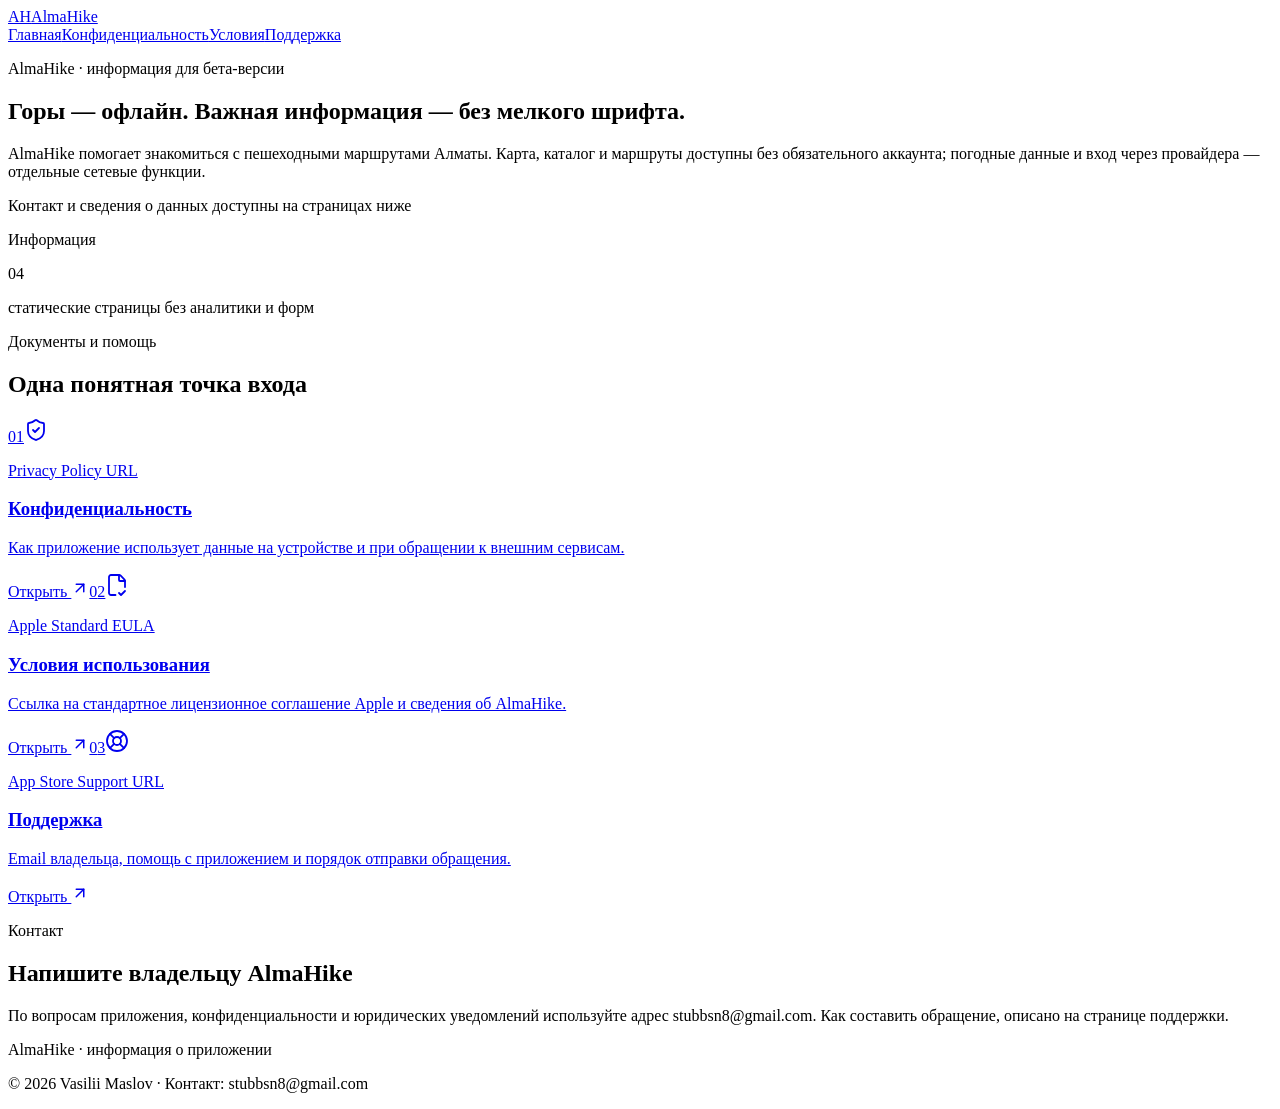
==== index.html @ 6803ffaa "Опубликовать страницы AlmaHike для первой бета-версии" ====
<!DOCTYPE html><html lang="ru"><head><meta charSet="utf-8"/><meta name="viewport" content="width=device-width, initial-scale=1"/><link rel="stylesheet" href="/almahike-legal/_next/static/css/index.Dl2nLgkZ.css" data-rsc-css-href="/almahike-legal/_next/static/css/index.Dl2nLgkZ.css" data-precedence="vite-rsc/importer-resources"/><link rel="modulepreload" fetchPriority="low" href="/almahike-legal/_next/static/chunks/index-C7adptBd.js"/><script src="/almahike-legal/_next/static/chunks/rolldown-runtime-hePW80VL.js" type="module" async=""></script><script src="/almahike-legal/_next/static/chunks/framework-BlZLPK95.js" type="module" async=""></script><script src="/almahike-legal/_next/static/chunks/vinext-Z8D0crjX.js" type="module" async=""></script><link rel="modulepreload" href="/almahike-legal/_next/static/chunks/layout-segment-context-DVMQvINL.js" crossorigin="" fetchPriority="low"/><link rel="modulepreload" href="/almahike-legal/_next/static/chunks/legal-navigation-tool-pUT7H8WJ.js" crossorigin="" fetchPriority="low"/><link rel="modulepreload" href="/almahike-legal/_next/static/chunks/link-y0ysmPRK.js" crossorigin="" fetchPriority="low"/><link rel="modulepreload" href="/almahike-legal/_next/static/chunks/query-DugiHe4Q.js" crossorigin="" fetchPriority="low"/><link rel="modulepreload" href="/almahike-legal/_next/static/chunks/Icon-C77J9Yxf.js" crossorigin="" fetchPriority="low"/><title>AlmaHike — информация о приложении</title><meta name="description" content="Информация о приложении, конфиденциальности и поддержке AlmaHike."/><script>Object.assign(((self[Symbol.for("vinext.navigationRuntime")]??={bootstrap:{routeManifest:null},functions:{}}).bootstrap.rsc??={rsc:[]}),{params:{},nav:{"pathname":"/","searchParams":[]},searchParamsFromBrowser:true})</script><link rel="modulepreload" href="/almahike-legal/_next/static/chunks/index-C7adptBd.js" />
</head><body><header class="site-header"><a href="/almahike-legal/" class="brand" aria-label="AlmaHike — главная"><span class="brand-mark" aria-hidden="true">AH</span><span>AlmaHike</span></a><nav class="site-nav" aria-label="Основная навигация"><a href="/almahike-legal/" aria-current="page">Главная</a><a href="/almahike-legal/privacy/">Конфиденциальность</a><a href="/almahike-legal/terms/">Условия</a><a href="/almahike-legal/support/">Поддержка</a></nav></header><main><section class="hero" aria-labelledby="hero-title"><div class="hero-copy"><p class="eyebrow">AlmaHike · информация для бета-версии</p><h1 id="hero-title">Горы — офлайн. Важная информация — без мелкого шрифта.</h1><p class="hero-lead">AlmaHike помогает знакомиться с пешеходными маршрутами Алматы. Карта, каталог и маршруты доступны без обязательного аккаунта; погодные данные и вход через провайдера — отдельные сетевые функции.</p><div class="status-row"><span class="status-dot" aria-hidden="true"></span><span>Контакт и сведения о данных доступны на страницах ниже</span></div></div><aside class="contour-card" aria-label="Статус подготовки"><div class="contour-lines" aria-hidden="true"></div><p class="eyebrow">Информация</p><p class="contour-number">04</p><p class="contour-label">статические страницы без аналитики и форм</p></aside></section><section class="page-grid" aria-labelledby="documents-title"><div class="section-heading"><p class="eyebrow">Документы и помощь</p><h2 id="documents-title">Одна понятная точка входа</h2></div><div class="card-grid"><a href="/almahike-legal/privacy/" class="page-card"><span class="card-index">0<!-- -->1</span><svg xmlns="http://www.w3.org/2000/svg" width="24" height="24" viewBox="0 0 24 24" fill="none" stroke="currentColor" stroke-width="1.8" stroke-linecap="round" stroke-linejoin="round" class="lucide lucide-shield-check" aria-hidden="true"><path d="M20 13c0 5-3.5 7.5-7.66 8.95a1 1 0 0 1-.67-.01C7.5 20.5 4 18 4 13V6a1 1 0 0 1 1-1c2 0 4.5-1.2 6.24-2.72a1.17 1.17 0 0 1 1.52 0C14.51 3.81 17 5 19 5a1 1 0 0 1 1 1z"></path><path d="m9 12 2 2 4-4"></path></svg><p class="card-eyebrow">Privacy Policy URL</p><h3>Конфиденциальность</h3><p>Как приложение использует данные на устройстве и при обращении к внешним сервисам.</p><span class="card-link">Открыть <svg xmlns="http://www.w3.org/2000/svg" width="18" height="18" viewBox="0 0 24 24" fill="none" stroke="currentColor" stroke-width="2" stroke-linecap="round" stroke-linejoin="round" class="lucide lucide-arrow-up-right" aria-hidden="true"><path d="M7 7h10v10"></path><path d="M7 17 17 7"></path></svg></span></a><a href="/almahike-legal/terms/" class="page-card"><span class="card-index">0<!-- -->2</span><svg xmlns="http://www.w3.org/2000/svg" width="24" height="24" viewBox="0 0 24 24" fill="none" stroke="currentColor" stroke-width="1.8" stroke-linecap="round" stroke-linejoin="round" class="lucide lucide-file-check-corner" aria-hidden="true"><path d="M10.5 22H6a2 2 0 0 1-2-2V4a2 2 0 0 1 2-2h8a2.4 2.4 0 0 1 1.706.706l3.588 3.588A2.4 2.4 0 0 1 20 8v6"></path><path d="M14 2v5a1 1 0 0 0 1 1h5"></path><path d="m14 20 2 2 4-4"></path></svg><p class="card-eyebrow">Apple Standard EULA</p><h3>Условия использования</h3><p>Ссылка на стандартное лицензионное соглашение Apple и сведения об AlmaHike.</p><span class="card-link">Открыть <svg xmlns="http://www.w3.org/2000/svg" width="18" height="18" viewBox="0 0 24 24" fill="none" stroke="currentColor" stroke-width="2" stroke-linecap="round" stroke-linejoin="round" class="lucide lucide-arrow-up-right" aria-hidden="true"><path d="M7 7h10v10"></path><path d="M7 17 17 7"></path></svg></span></a><a href="/almahike-legal/support/" class="page-card"><span class="card-index">0<!-- -->3</span><svg xmlns="http://www.w3.org/2000/svg" width="24" height="24" viewBox="0 0 24 24" fill="none" stroke="currentColor" stroke-width="1.8" stroke-linecap="round" stroke-linejoin="round" class="lucide lucide-life-buoy" aria-hidden="true"><circle cx="12" cy="12" r="10"></circle><path d="m4.93 4.93 4.24 4.24"></path><path d="m14.83 9.17 4.24-4.24"></path><path d="m14.83 14.83 4.24 4.24"></path><path d="m9.17 14.83-4.24 4.24"></path><circle cx="12" cy="12" r="4"></circle></svg><p class="card-eyebrow">App Store Support URL</p><h3>Поддержка</h3><p>Email владельца, помощь с приложением и порядок отправки обращения.</p><span class="card-link">Открыть <svg xmlns="http://www.w3.org/2000/svg" width="18" height="18" viewBox="0 0 24 24" fill="none" stroke="currentColor" stroke-width="2" stroke-linecap="round" stroke-linejoin="round" class="lucide lucide-arrow-up-right" aria-hidden="true"><path d="M7 7h10v10"></path><path d="M7 17 17 7"></path></svg></span></a></div></section><section class="release-note" aria-labelledby="release-note-title"><p class="eyebrow">Контакт</p><h2 id="release-note-title">Напишите владельцу AlmaHike</h2><p>По вопросам приложения, конфиденциальности и юридических уведомлений используйте адрес stubbsn8@gmail.com. Как составить обращение, описано на странице поддержки.</p></section></main><footer class="site-footer"><p>AlmaHike · информация о приложении</p><p>© 2026 Vasilii Maslov · Контакт: stubbsn8@gmail.com</p></footer><script type="module" src="/almahike-legal/_next/static/chunks/index-C7adptBd.js" id="_R_" async=""></script><script>((self[Symbol.for("vinext.navigationRuntime")]??={bootstrap:{routeManifest:null},functions:{}}).bootstrap.rsc??={rsc:[]}).rsc.push("0:{\"page:/\":\"$L1\",\"layout:/\":\"$L2\",\"route:/\":\"$L3\",\"__route\":\"route:/\",\"__interceptionContext\":null,\"__layoutIds\":[\"layout:/\"],\"__rootLayout\":\"/\",\"__bfcacheSegmentIdentities\":{\"layout:/\":\"[\\\"layout\\\",\\\"layout:/\\\",\\\"root-boundary:/\\\",\\\"\\\"]\",\"page:/\":\"[\\\"page\\\",\\\"page:/\\\",\\\"root-boundary:/\\\",\\\"\\\"]\"},\"__srcPage\":[\"page\"],\"__layoutFlags\":{\"layout:/\":\"s\"},\"__artifactCompatibility\":{\"schemaVersion\":1,\"graphVersion\":\"app-route-graph:1177fd80f83fa7b0\",\"deploymentVersion\":\"78215883-c18c-4e51-b2d6-cddeb1a8fc14\",\"appElementsSchemaVersion\":1,\"rscPayloadSchemaVersion\":1,\"rootBoundaryId\":\"/\",\"renderEpoch\":null}}\n")</script><script>((self[Symbol.for("vinext.navigationRuntime")]??={bootstrap:{routeManifest:null},functions:{}}).bootstrap.rsc??={rsc:[]}).rsc.push("4:\"LegalNavigationTool\"\n")</script><script>((self[Symbol.for("vinext.navigationRuntime")]??={bootstrap:{routeManifest:null},functions:{}}).bootstrap.rsc??={rsc:[]}).rsc.push("5:I[\"47c8639bb314\",[],\"$4\",1]\n")</script><script>((self[Symbol.for("vinext.navigationRuntime")]??={bootstrap:{routeManifest:null},functions:{}}).bootstrap.rsc??={rsc:[]}).rsc.push("6:I[\"8c0f216c4604\",[],\"Children\",1]\n")</script><script>((self[Symbol.for("vinext.navigationRuntime")]??={bootstrap:{routeManifest:null},functions:{}}).bootstrap.rsc??={rsc:[]}).rsc.push("7:\"GlobalErrorBoundary\"\n")</script><script>((self[Symbol.for("vinext.navigationRuntime")]??={bootstrap:{routeManifest:null},functions:{}}).bootstrap.rsc??={rsc:[]}).rsc.push("8:I[\"593f344dc510\",[],\"$7\",1]\n")</script><script>((self[Symbol.for("vinext.navigationRuntime")]??={bootstrap:{routeManifest:null},functions:{}}).bootstrap.rsc??={rsc:[]}).rsc.push("9:I[\"0b874ad30386\",[],\"default\",1]\n")</script><script>((self[Symbol.for("vinext.navigationRuntime")]??={bootstrap:{routeManifest:null},functions:{}}).bootstrap.rsc??={rsc:[]}).rsc.push("a:I[\"593f344dc510\",[],\"ErrorBoundary\",1]\n")</script><script>((self[Symbol.for("vinext.navigationRuntime")]??={bootstrap:{routeManifest:null},functions:{}}).bootstrap.rsc??={rsc:[]}).rsc.push("b:\"LayoutSegmentProvider\"\n")</script><script>((self[Symbol.for("vinext.navigationRuntime")]??={bootstrap:{routeManifest:null},functions:{}}).bootstrap.rsc??={rsc:[]}).rsc.push("c:I[\"15c18cfaeeff\",[],\"$b\",1]\n")</script><script>((self[Symbol.for("vinext.navigationRuntime")]??={bootstrap:{routeManifest:null},functions:{}}).bootstrap.rsc??={rsc:[]}).rsc.push("d:I[\"8c0f216c4604\",[],\"Slot\",1]\n")</script><script>((self[Symbol.for("vinext.navigationRuntime")]??={bootstrap:{routeManifest:null},functions:{}}).bootstrap.rsc??={rsc:[]}).rsc.push("e:\"NotFoundBoundary\"\n")</script><script>((self[Symbol.for("vinext.navigationRuntime")]??={bootstrap:{routeManifest:null},functions:{}}).bootstrap.rsc??={rsc:[]}).rsc.push("f:I[\"593f344dc510\",[],\"$e\",1]\n")</script><script>((self[Symbol.for("vinext.navigationRuntime")]??={bootstrap:{routeManifest:null},functions:{}}).bootstrap.rsc??={rsc:[]}).rsc.push("10:\"AppRouterScrollTarget\"\n")</script><script>((self[Symbol.for("vinext.navigationRuntime")]??={bootstrap:{routeManifest:null},functions:{}}).bootstrap.rsc??={rsc:[]}).rsc.push("11:I[\"9276801271d6\",[],\"$10\",1]\n")</script><script>((self[Symbol.for("vinext.navigationRuntime")]??={bootstrap:{routeManifest:null},functions:{}}).bootstrap.rsc??={rsc:[]}).rsc.push("12:\"RedirectBoundary\"\n")</script><script>((self[Symbol.for("vinext.navigationRuntime")]??={bootstrap:{routeManifest:null},functions:{}}).bootstrap.rsc??={rsc:[]}).rsc.push("13:I[\"593f344dc510\",[],\"$12\",1]\n")</script><script>((self[Symbol.for("vinext.navigationRuntime")]??={bootstrap:{routeManifest:null},functions:{}}).bootstrap.rsc??={rsc:[]}).rsc.push(":HL[\"/almahike-legal/_next/static/css/index.Dl2nLgkZ.css\",\"style\"]\n")</script><script>((self[Symbol.for("vinext.navigationRuntime")]??={bootstrap:{routeManifest:null},functions:{}}).bootstrap.rsc??={rsc:[]}).rsc.push("2:[[[\"$\",\"link\",\"css:/almahike-legal/_next/static/css/index.Dl2nLgkZ.css\",{\"rel\":\"stylesheet\",\"precedence\":\"vite-rsc/importer-resources\",\"href\":\"/almahike-legal/_next/static/css/index.Dl2nLgkZ.css\",\"data-rsc-css-href\":\"/almahike-legal/_next/static/css/index.Dl2nLgkZ.css\"}],\"$undefined\"],[\"$\",\"html\",null,{\"lang\":\"ru\",\"children\":[\"$\",\"body\",null,{\"children\":[[\"$\",\"$L5\",null,{}],[\"$\",\"$L6\",null,{}]]}]}]]\n")</script><script>((self[Symbol.for("vinext.navigationRuntime")]??={bootstrap:{routeManifest:null},functions:{}}).bootstrap.rsc??={rsc:[]}).rsc.push("3:[[[\"$\",\"meta\",null,{\"charSet\":\"utf-8\"}],[[\"$\",\"title\",\"0\",{\"children\":\"AlmaHike — информация о приложении\"}],[\"$\",\"meta\",\"1\",{\"name\":\"description\",\"content\":\"Информация о приложении, конфиденциальности и поддержке AlmaHike.\"}]],[[\"$\",\"meta\",\"0\",{\"name\":\"viewport\",\"content\":\"width=device-width, initial-scale=1\"}]]],[\"$\",\"$L8\",null,{\"fallback\":\"$9\",\"children\":[\"$\",\"$La\",null,{\"fallback\":\"$9\",\"children\":[\"$\",\"$Lc\",null,{\"providerId\":\"layout:/\",\"segmentMap\":{\"children\":[]},\"children\":[\"$\",\"$Ld\",null,{\"id\":\"layout:/\",\"parallelSlots\":\"$undefined\",\"children\":[\"$\",\"$Lf\",null,{\"resetKey\":\"\",\"fallback\":[[\"$\",\"title\",null,{\"children\":\"404: This page could not be found.\"}],[\"$\",\"div\",null,{\"style\":{\"fontFamily\":\"system-ui,\\\"Segoe UI\\\",Roboto,Helvetica,Arial,sans-serif,\\\"Apple Color Emoji\\\",\\\"Segoe UI Emoji\\\"\",\"height\":\"100vh\",\"textAlign\":\"center\",\"display\":\"flex\",\"flexDirection\":\"column\",\"alignItems\":\"center\",\"justifyContent\":\"center\"},\"children\":[\"$\",\"div\",null,{\"children\":[[\"$\",\"style\",null,{\"dangerouslySetInnerHTML\":{\"__html\":\"body{color:#000;background:#fff;margin:0}.next-error-h1{border-right:1px solid rgba(0,0,0,.3)}@media (prefers-color-scheme:dark){body{color:#fff;background:#000}.next-error-h1{border-right:1px solid rgba(255,255,255,.3)}}\"}}],[\"$\",\"h1\",null,{\"className\":\"next-error-h1\",\"style\":{\"display\":\"inline-block\",\"margin\":\"0 20px 0 0\",\"padding\":\"0 23px 0 0\",\"fontSize\":24,\"fontWeight\":500,\"verticalAlign\":\"top\",\"lineHeight\":\"49px\"},\"children\":404}],[\"$\",\"div\",null,{\"style\":{\"display\":\"inline-block\"},\"children\":[\"$\",\"h2\",null,{\"style\":{\"fontSize\":14,\"fontWeight\":400,\"lineHeight\":\"49px\",\"margin\":0},\"children\":\"This page could not be found.\"}]}]]}]}]],\"children\":[\"$\",\"$L11\",null,{\"children\":[\"$\",\"$L13\",null,{\"children\":[[\"$\",\"$Lc\",null,{\"providerId\":\"page:/\",\"segmentMap\":{\"children\":[\"__PAGE__\"]},\"children\":[\"$\",\"$Ld\",null,{\"id\":\"page:/\"}]}],null]}]}]}]}]}]}]}],null,null]\n")</script><script>((self[Symbol.for("vinext.navigationRuntime")]??={bootstrap:{routeManifest:null},functions:{}}).bootstrap.rsc??={rsc:[]}).rsc.push("14:I[\"c2747888630f\",[],\"default\",1]\n")</script><script>((self[Symbol.for("vinext.navigationRuntime")]??={bootstrap:{routeManifest:null},functions:{}}).bootstrap.rsc??={rsc:[]}).rsc.push("15:I[\"339f946bc456\",[],\"default\",1]\n")</script><script>((self[Symbol.for("vinext.navigationRuntime")]??={bootstrap:{routeManifest:null},functions:{}}).bootstrap.rsc??={rsc:[]}).rsc.push("1:[[\"$\",\"header\",null,{\"className\":\"site-header\",\"children\":[[\"$\",\"$L14\",null,{\"className\":\"brand\",\"href\":\"/\",\"aria-label\":\"AlmaHike — главная\",\"children\":[[\"$\",\"span\",null,{\"className\":\"brand-mark\",\"aria-hidden\":\"true\",\"children\":\"AH\"}],[\"$\",\"span\",null,{\"children\":\"AlmaHike\"}]]}],[\"$\",\"nav\",null,{\"className\":\"site-nav\",\"aria-label\":\"Основная навигация\",\"children\":[[\"$\",\"$L14\",\"/\",{\"href\":\"/\",\"aria-current\":\"page\",\"children\":\"Главная\"}],[\"$\",\"$L14\",\"/privacy/\",{\"href\":\"/privacy/\",\"aria-current\":\"$undefined\",\"children\":\"Конфиденциальность\"}],[\"$\",\"$L14\",\"/terms/\",{\"href\":\"/terms/\",\"aria-current\":\"$undefined\",\"children\":\"Условия\"}],[\"$\",\"$L14\",\"/support/\",{\"href\":\"/support/\",\"aria-current\":\"$undefined\",\"children\":\"Поддержка\"}]]}]]}],[\"$\",\"main\",null,{\"children\":[[\"$\",\"section\",null,{\"className\":\"hero\",\"aria-labelledby\":\"hero-title\",\"children\":[[\"$\",\"div\",null,{\"className\":\"hero-copy\",\"children\":[[\"$\",\"p\",null,{\"className\":\"eyebrow\",\"children\":\"AlmaHike · информация для бета-версии\"}],[\"$\",\"h1\",null,{\"id\":\"hero-title\",\"children\":\"Горы — офлайн. Важная информация — без мелкого шрифта.\"}],[\"$\",\"p\",null,{\"className\":\"hero-lead\",\"children\":\"AlmaHike помогает знакомиться с пешеходными маршрутами Алматы. Карта, каталог и маршруты доступны без обязательного аккаунта; погодные данные и вход через провайдера — отдельные сетевые функции.\"}],[\"$\",\"div\",null,{\"className\":\"status-row\",\"children\":[[\"$\",\"span\",null,{\"className\":\"status-dot\",\"aria-hidden\":\"true\"}],[\"$\",\"span\",null,{\"children\":\"Контакт и сведения о данных доступны на страницах ниже\"}]]}]]}],[\"$\",\"aside\",null,{\"className\":\"contour-card\",\"aria-label\":\"Статус подготовки\",\"children\":[[\"$\",\"div\",null,{\"className\":\"contour-lines\",\"aria-hidden\":\"true\"}],[\"$\",\"p\",null,{\"className\":\"eyebrow\",\"children\":\"Информация\"}],[\"$\",\"p\",null,{\"className\":\"contour-number\",\"children\":\"04\"}],[\"$\",\"p\",null,{\"className\":\"contour-label\",\"children\":\"статические страницы без аналитики и форм\"}]]}]]}],[\"$\",\"section\",null,{\"className\":\"page-grid\",\"aria-labelledby\":\"documents-title\",\"children\":[[\"$\",\"div\",null,{\"className\":\"section-heading\",\"children\":[[\"$\",\"p\",null,{\"className\":\"eyebrow\",\"children\":\"Документы и помощь\"}],[\"$\",\"h2\",null,{\"id\":\"documents-title\",\"children\":\"Одна понятная точка входа\"}]]}],[\"$\",\"div\",null,{\"className\":\"card-grid\",\"children\":[[\"$\",\"$L14\",\"/privacy/\",{\"className\":\"page-card\",\"href\":\"/privacy/\",\"children\":[[\"$\",\"span\",null,{\"className\":\"card-index\",\"children\":[\"0\",1]}],[\"$\",\"$L15\",null,{\"ref\":\"$undefined\",\"iconNode\":[[\"path\",{\"d\":\"M20 13c0 5-3.5 7.5-7.66 8.95a1 1 0 0 1-.67-.01C7.5 20.5 4 18 4 13V6a1 1 0 0 1 1-1c2 0 4.5-1.2 6.24-2.72a1.17 1.17 0 0 1 1.52 0C14.51 3.81 17 5 19 5a1 1 0 0 1 1 1z\",\"key\":\"oel41y\"}],[\"path\",{\"d\":\"m9 12 2 2 4-4\",\"key\":\"dzmm74\"}]],\"className\":\"lucide-shield-check\",\"aria-hidden\":\"true\",\"size\":24,\"strokeWidth\":1.8}],[\"$\",\"p\",null,{\"className\":\"card-eyebrow\",\"children\":\"Privacy Policy URL\"}],[\"$\",\"h3\",null,{\"children\":\"Конфиденциальность\"}],[\"$\",\"p\",null,{\"children\":\"Как приложение использует данные на устройстве и при обращении к внешним сервисам.\"}],[\"$\",\"span\",null,{\"className\":\"card-link\",\"children\":[\"Открыть \",[\"$\",\"$L15\",null,{\"ref\":\"$undefined\",\"iconNode\":[[\"path\",{\"d\":\"M7 7h10v10\",\"key\":\"1tivn9\"}],[\"path\",{\"d\":\"M7 17 17 7\",\"key\":\"1vkiza\"}]],\"className\":\"lucide-arrow-up-right\",\"aria-hidden\":\"true\",\"size\":18}]]}]]}],[\"$\",\"$L14\",\"/terms/\",{\"className\":\"page-card\",\"href\":\"/terms/\",\"children\":[[\"$\",\"span\",null,{\"className\":\"card-index\",\"children\":[\"0\",2]}],[\"$\",\"$L15\",null,{\"ref\":\"$undefined\",\"iconNode\":[[\"path\",{\"d\":\"M10.5 22H6a2 2 0 0 1-2-2V4a2 2 0 0 1 2-2h8a2.4 2.4 0 0 1 1.706.706l3.588 3.588A2.4 2.4 0 0 1 20 8v6\",\"key\":\"g5mvt7\"}],[\"path\",{\"d\":\"M14 2v5a1 1 0 0 0 1 1h5\",\"key\":\"wfsgrz\"}],[\"path\",{\"d\":\"m14 20 2 2 4-4\",\"key\":\"15kota\"}]],\"className\":\"lucide-file-check-corner\",\"aria-hidden\":\"true\",\"size\":24,\"strokeWidth\":1.8}],[\"$\",\"p\",null,{\"className\":\"card-eyebrow\",\"children\":\"Apple Standard EULA\"}],[\"$\",\"h3\",null,{\"children\":\"Условия использования\"}],[\"$\",\"p\",null,{\"children\":\"Ссылка на стандартное лицензионное соглашение Apple и сведения об AlmaHike.\"}],[\"$\",\"span\",null,{\"className\":\"card-link\",\"children\":[\"Открыть \",[\"$\",\"$L15\",null,{\"ref\":\"$undefined\",\"iconNode\":\"$1:1:props:children:1:props:children:1:props:children:0:props:children:5:props:children:1:props:iconNode\",\"className\":\"lucide-arrow-up-right\",\"aria-hidden\":\"true\",\"size\":18}]]}]]}],[\"$\",\"$L14\",\"/support/\",{\"className\":\"page-card\",\"href\":\"/support/\",\"children\":[[\"$\",\"span\",null,{\"className\":\"card-index\",\"children\":[\"0\",3]}],[\"$\",\"$L15\",null,{\"ref\":\"$undefined\",\"iconNode\":[[\"circle\",{\"cx\":\"12\",\"cy\":\"12\",\"r\":\"10\",\"key\":\"1mglay\"}],[\"path\",{\"d\":\"m4.93 4.93 4.24 4.24\",\"key\":\"1ymg45\"}],[\"path\",{\"d\":\"m14.83 9.17 4.24-4.24\",\"key\":\"1cb5xl\"}],[\"path\",{\"d\":\"m14.83 14.83 4.24 4.24\",\"key\":\"q42g0n\"}],[\"path\",{\"d\":\"m9.17 14.83-4.24 4.24\",\"key\":\"bqpfvv\"}],[\"circle\",{\"cx\":\"12\",\"cy\":\"12\",\"r\":\"4\",\"key\":\"4exip2\"}]],\"className\":\"lucide-life-buoy\",\"aria-hidden\":\"true\",\"size\":24,\"strokeWidth\":1.8}],\"$L16\",\"$L17\",\"$L18\",\"$L19\"]}]]}]]}],\"$L1a\"]}],\"$L1b\"]\n")</script><script>((self[Symbol.for("vinext.navigationRuntime")]??={bootstrap:{routeManifest:null},functions:{}}).bootstrap.rsc??={rsc:[]}).rsc.push("16:[\"$\",\"p\",null,{\"className\":\"card-eyebrow\",\"children\":\"App Store Support URL\"}]\n")</script><script>((self[Symbol.for("vinext.navigationRuntime")]??={bootstrap:{routeManifest:null},functions:{}}).bootstrap.rsc??={rsc:[]}).rsc.push("17:[\"$\",\"h3\",null,{\"children\":\"Поддержка\"}]\n")</script><script>((self[Symbol.for("vinext.navigationRuntime")]??={bootstrap:{routeManifest:null},functions:{}}).bootstrap.rsc??={rsc:[]}).rsc.push("18:[\"$\",\"p\",null,{\"children\":\"Email владельца, помощь с приложением и порядок отправки обращения.\"}]\n")</script><script>((self[Symbol.for("vinext.navigationRuntime")]??={bootstrap:{routeManifest:null},functions:{}}).bootstrap.rsc??={rsc:[]}).rsc.push("19:[\"$\",\"span\",null,{\"className\":\"card-link\",\"children\":[\"Открыть \",[\"$\",\"$L15\",null,{\"ref\":\"$undefined\",\"iconNode\":\"$1:1:props:children:1:props:children:1:props:children:0:props:children:5:props:children:1:props:iconNode\",\"className\":\"lucide-arrow-up-right\",\"aria-hidden\":\"true\",\"size\":18}]]}]\n")</script><script>((self[Symbol.for("vinext.navigationRuntime")]??={bootstrap:{routeManifest:null},functions:{}}).bootstrap.rsc??={rsc:[]}).rsc.push("1a:[\"$\",\"section\",null,{\"className\":\"release-note\",\"aria-labelledby\":\"release-note-title\",\"children\":[[\"$\",\"p\",null,{\"className\":\"eyebrow\",\"children\":\"Контакт\"}],[\"$\",\"h2\",null,{\"id\":\"release-note-title\",\"children\":\"Напишите владельцу AlmaHike\"}],[\"$\",\"p\",null,{\"children\":\"По вопросам приложения, конфиденциальности и юридических уведомлений используйте адрес stubbsn8@gmail.com. Как составить обращение, описано на странице поддержки.\"}]]}]\n")</script><script>((self[Symbol.for("vinext.navigationRuntime")]??={bootstrap:{routeManifest:null},functions:{}}).bootstrap.rsc??={rsc:[]}).rsc.push("1b:[\"$\",\"footer\",null,{\"className\":\"site-footer\",\"children\":[[\"$\",\"p\",null,{\"children\":\"AlmaHike · информация о приложении\"}],[\"$\",\"p\",null,{\"children\":\"© 2026 Vasilii Maslov · Контакт: stubbsn8@gmail.com\"}]]}]\n")</script><script>Object.assign(((self[Symbol.for("vinext.navigationRuntime")]??={bootstrap:{routeManifest:null},functions:{}}).bootstrap.rsc??={rsc:[]}),{"initialCacheKind":"static"});((self[Symbol.for("vinext.navigationRuntime")]??={bootstrap:{routeManifest:null},functions:{}}).bootstrap.rsc??={rsc:[]}).done=true</script></body></html>
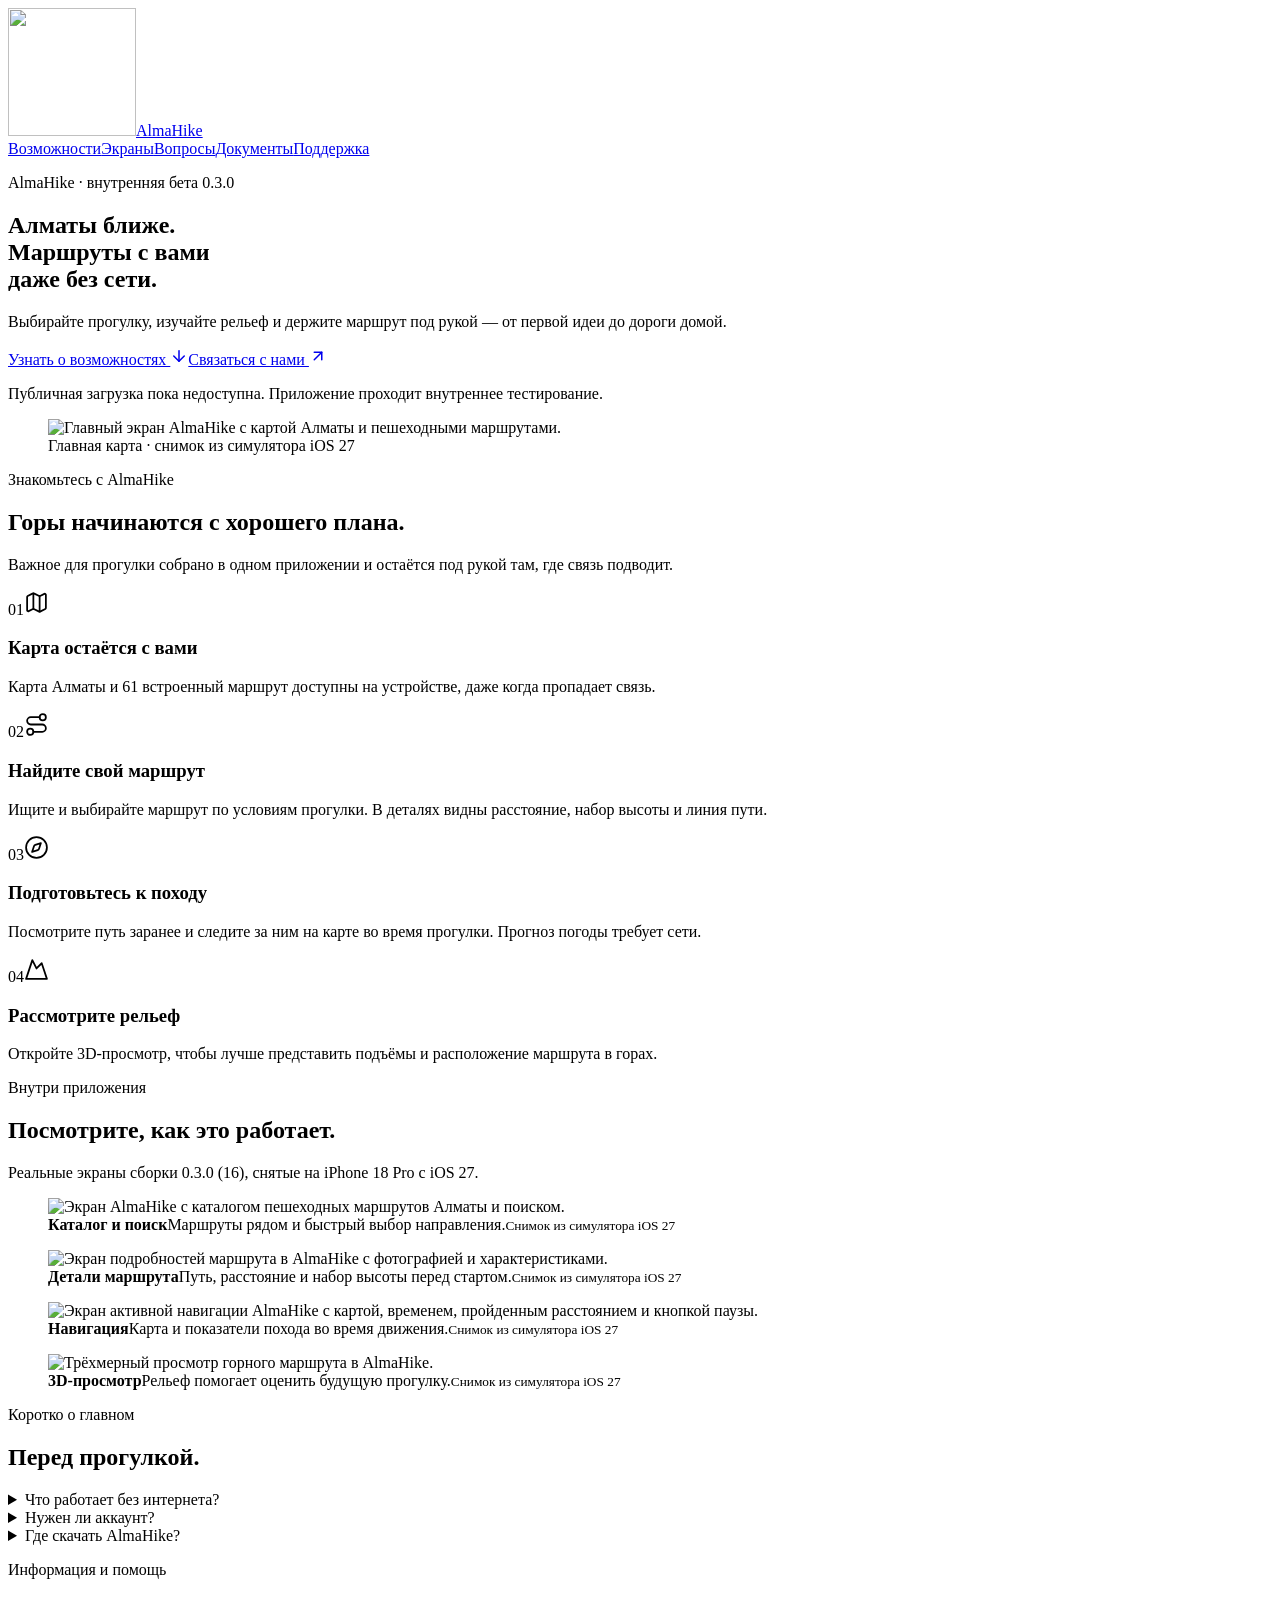
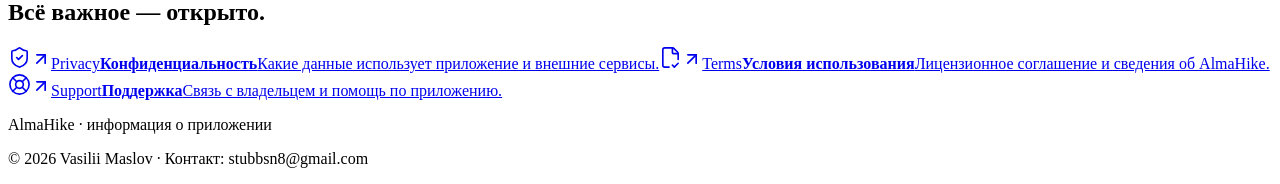
==== commit 031273a2: "Обновить витрину AlmaHike и снимки iOS 27" ====
--- a/index.html
+++ b/index.html
@@ -1,2 +1,2 @@
-<!DOCTYPE html><html lang="ru"><head><meta charSet="utf-8"/><meta name="viewport" content="width=device-width, initial-scale=1"/><link rel="stylesheet" href="/almahike-legal/_next/static/css/index.Dl2nLgkZ.css" data-rsc-css-href="/almahike-legal/_next/static/css/index.Dl2nLgkZ.css" data-precedence="vite-rsc/importer-resources"/><link rel="modulepreload" fetchPriority="low" href="/almahike-legal/_next/static/chunks/index-C7adptBd.js"/><script src="/almahike-legal/_next/static/chunks/rolldown-runtime-hePW80VL.js" type="module" async=""></script><script src="/almahike-legal/_next/static/chunks/framework-BlZLPK95.js" type="module" async=""></script><script src="/almahike-legal/_next/static/chunks/vinext-Z8D0crjX.js" type="module" async=""></script><link rel="modulepreload" href="/almahike-legal/_next/static/chunks/layout-segment-context-DVMQvINL.js" crossorigin="" fetchPriority="low"/><link rel="modulepreload" href="/almahike-legal/_next/static/chunks/legal-navigation-tool-pUT7H8WJ.js" crossorigin="" fetchPriority="low"/><link rel="modulepreload" href="/almahike-legal/_next/static/chunks/link-y0ysmPRK.js" crossorigin="" fetchPriority="low"/><link rel="modulepreload" href="/almahike-legal/_next/static/chunks/query-DugiHe4Q.js" crossorigin="" fetchPriority="low"/><link rel="modulepreload" href="/almahike-legal/_next/static/chunks/Icon-C77J9Yxf.js" crossorigin="" fetchPriority="low"/><title>AlmaHike — информация о приложении</title><meta name="description" content="Информация о приложении, конфиденциальности и поддержке AlmaHike."/><script>Object.assign(((self[Symbol.for("vinext.navigationRuntime")]??={bootstrap:{routeManifest:null},functions:{}}).bootstrap.rsc??={rsc:[]}),{params:{},nav:{"pathname":"/","searchParams":[]},searchParamsFromBrowser:true})</script><link rel="modulepreload" href="/almahike-legal/_next/static/chunks/index-C7adptBd.js" />
-</head><body><header class="site-header"><a href="/almahike-legal/" class="brand" aria-label="AlmaHike — главная"><span class="brand-mark" aria-hidden="true">AH</span><span>AlmaHike</span></a><nav class="site-nav" aria-label="Основная навигация"><a href="/almahike-legal/" aria-current="page">Главная</a><a href="/almahike-legal/privacy/">Конфиденциальность</a><a href="/almahike-legal/terms/">Условия</a><a href="/almahike-legal/support/">Поддержка</a></nav></header><main><section class="hero" aria-labelledby="hero-title"><div class="hero-copy"><p class="eyebrow">AlmaHike · информация для бета-версии</p><h1 id="hero-title">Горы — офлайн. Важная информация — без мелкого шрифта.</h1><p class="hero-lead">AlmaHike помогает знакомиться с пешеходными маршрутами Алматы. Карта, каталог и маршруты доступны без обязательного аккаунта; погодные данные и вход через провайдера — отдельные сетевые функции.</p><div class="status-row"><span class="status-dot" aria-hidden="true"></span><span>Контакт и сведения о данных доступны на страницах ниже</span></div></div><aside class="contour-card" aria-label="Статус подготовки"><div class="contour-lines" aria-hidden="true"></div><p class="eyebrow">Информация</p><p class="contour-number">04</p><p class="contour-label">статические страницы без аналитики и форм</p></aside></section><section class="page-grid" aria-labelledby="documents-title"><div class="section-heading"><p class="eyebrow">Документы и помощь</p><h2 id="documents-title">Одна понятная точка входа</h2></div><div class="card-grid"><a href="/almahike-legal/privacy/" class="page-card"><span class="card-index">0<!-- -->1</span><svg xmlns="http://www.w3.org/2000/svg" width="24" height="24" viewBox="0 0 24 24" fill="none" stroke="currentColor" stroke-width="1.8" stroke-linecap="round" stroke-linejoin="round" class="lucide lucide-shield-check" aria-hidden="true"><path d="M20 13c0 5-3.5 7.5-7.66 8.95a1 1 0 0 1-.67-.01C7.5 20.5 4 18 4 13V6a1 1 0 0 1 1-1c2 0 4.5-1.2 6.24-2.72a1.17 1.17 0 0 1 1.52 0C14.51 3.81 17 5 19 5a1 1 0 0 1 1 1z"></path><path d="m9 12 2 2 4-4"></path></svg><p class="card-eyebrow">Privacy Policy URL</p><h3>Конфиденциальность</h3><p>Как приложение использует данные на устройстве и при обращении к внешним сервисам.</p><span class="card-link">Открыть <svg xmlns="http://www.w3.org/2000/svg" width="18" height="18" viewBox="0 0 24 24" fill="none" stroke="currentColor" stroke-width="2" stroke-linecap="round" stroke-linejoin="round" class="lucide lucide-arrow-up-right" aria-hidden="true"><path d="M7 7h10v10"></path><path d="M7 17 17 7"></path></svg></span></a><a href="/almahike-legal/terms/" class="page-card"><span class="card-index">0<!-- -->2</span><svg xmlns="http://www.w3.org/2000/svg" width="24" height="24" viewBox="0 0 24 24" fill="none" stroke="currentColor" stroke-width="1.8" stroke-linecap="round" stroke-linejoin="round" class="lucide lucide-file-check-corner" aria-hidden="true"><path d="M10.5 22H6a2 2 0 0 1-2-2V4a2 2 0 0 1 2-2h8a2.4 2.4 0 0 1 1.706.706l3.588 3.588A2.4 2.4 0 0 1 20 8v6"></path><path d="M14 2v5a1 1 0 0 0 1 1h5"></path><path d="m14 20 2 2 4-4"></path></svg><p class="card-eyebrow">Apple Standard EULA</p><h3>Условия использования</h3><p>Ссылка на стандартное лицензионное соглашение Apple и сведения об AlmaHike.</p><span class="card-link">Открыть <svg xmlns="http://www.w3.org/2000/svg" width="18" height="18" viewBox="0 0 24 24" fill="none" stroke="currentColor" stroke-width="2" stroke-linecap="round" stroke-linejoin="round" class="lucide lucide-arrow-up-right" aria-hidden="true"><path d="M7 7h10v10"></path><path d="M7 17 17 7"></path></svg></span></a><a href="/almahike-legal/support/" class="page-card"><span class="card-index">0<!-- -->3</span><svg xmlns="http://www.w3.org/2000/svg" width="24" height="24" viewBox="0 0 24 24" fill="none" stroke="currentColor" stroke-width="1.8" stroke-linecap="round" stroke-linejoin="round" class="lucide lucide-life-buoy" aria-hidden="true"><circle cx="12" cy="12" r="10"></circle><path d="m4.93 4.93 4.24 4.24"></path><path d="m14.83 9.17 4.24-4.24"></path><path d="m14.83 14.83 4.24 4.24"></path><path d="m9.17 14.83-4.24 4.24"></path><circle cx="12" cy="12" r="4"></circle></svg><p class="card-eyebrow">App Store Support URL</p><h3>Поддержка</h3><p>Email владельца, помощь с приложением и порядок отправки обращения.</p><span class="card-link">Открыть <svg xmlns="http://www.w3.org/2000/svg" width="18" height="18" viewBox="0 0 24 24" fill="none" stroke="currentColor" stroke-width="2" stroke-linecap="round" stroke-linejoin="round" class="lucide lucide-arrow-up-right" aria-hidden="true"><path d="M7 7h10v10"></path><path d="M7 17 17 7"></path></svg></span></a></div></section><section class="release-note" aria-labelledby="release-note-title"><p class="eyebrow">Контакт</p><h2 id="release-note-title">Напишите владельцу AlmaHike</h2><p>По вопросам приложения, конфиденциальности и юридических уведомлений используйте адрес stubbsn8@gmail.com. Как составить обращение, описано на странице поддержки.</p></section></main><footer class="site-footer"><p>AlmaHike · информация о приложении</p><p>© 2026 Vasilii Maslov · Контакт: stubbsn8@gmail.com</p></footer><script type="module" src="/almahike-legal/_next/static/chunks/index-C7adptBd.js" id="_R_" async=""></script><script>((self[Symbol.for("vinext.navigationRuntime")]??={bootstrap:{routeManifest:null},functions:{}}).bootstrap.rsc??={rsc:[]}).rsc.push("0:{\"page:/\":\"$L1\",\"layout:/\":\"$L2\",\"route:/\":\"$L3\",\"__route\":\"route:/\",\"__interceptionContext\":null,\"__layoutIds\":[\"layout:/\"],\"__rootLayout\":\"/\",\"__bfcacheSegmentIdentities\":{\"layout:/\":\"[\\\"layout\\\",\\\"layout:/\\\",\\\"root-boundary:/\\\",\\\"\\\"]\",\"page:/\":\"[\\\"page\\\",\\\"page:/\\\",\\\"root-boundary:/\\\",\\\"\\\"]\"},\"__srcPage\":[\"page\"],\"__layoutFlags\":{\"layout:/\":\"s\"},\"__artifactCompatibility\":{\"schemaVersion\":1,\"graphVersion\":\"app-route-graph:1177fd80f83fa7b0\",\"deploymentVersion\":\"78215883-c18c-4e51-b2d6-cddeb1a8fc14\",\"appElementsSchemaVersion\":1,\"rscPayloadSchemaVersion\":1,\"rootBoundaryId\":\"/\",\"renderEpoch\":null}}\n")</script><script>((self[Symbol.for("vinext.navigationRuntime")]??={bootstrap:{routeManifest:null},functions:{}}).bootstrap.rsc??={rsc:[]}).rsc.push("4:\"LegalNavigationTool\"\n")</script><script>((self[Symbol.for("vinext.navigationRuntime")]??={bootstrap:{routeManifest:null},functions:{}}).bootstrap.rsc??={rsc:[]}).rsc.push("5:I[\"47c8639bb314\",[],\"$4\",1]\n")</script><script>((self[Symbol.for("vinext.navigationRuntime")]??={bootstrap:{routeManifest:null},functions:{}}).bootstrap.rsc??={rsc:[]}).rsc.push("6:I[\"8c0f216c4604\",[],\"Children\",1]\n")</script><script>((self[Symbol.for("vinext.navigationRuntime")]??={bootstrap:{routeManifest:null},functions:{}}).bootstrap.rsc??={rsc:[]}).rsc.push("7:\"GlobalErrorBoundary\"\n")</script><script>((self[Symbol.for("vinext.navigationRuntime")]??={bootstrap:{routeManifest:null},functions:{}}).bootstrap.rsc??={rsc:[]}).rsc.push("8:I[\"593f344dc510\",[],\"$7\",1]\n")</script><script>((self[Symbol.for("vinext.navigationRuntime")]??={bootstrap:{routeManifest:null},functions:{}}).bootstrap.rsc??={rsc:[]}).rsc.push("9:I[\"0b874ad30386\",[],\"default\",1]\n")</script><script>((self[Symbol.for("vinext.navigationRuntime")]??={bootstrap:{routeManifest:null},functions:{}}).bootstrap.rsc??={rsc:[]}).rsc.push("a:I[\"593f344dc510\",[],\"ErrorBoundary\",1]\n")</script><script>((self[Symbol.for("vinext.navigationRuntime")]??={bootstrap:{routeManifest:null},functions:{}}).bootstrap.rsc??={rsc:[]}).rsc.push("b:\"LayoutSegmentProvider\"\n")</script><script>((self[Symbol.for("vinext.navigationRuntime")]??={bootstrap:{routeManifest:null},functions:{}}).bootstrap.rsc??={rsc:[]}).rsc.push("c:I[\"15c18cfaeeff\",[],\"$b\",1]\n")</script><script>((self[Symbol.for("vinext.navigationRuntime")]??={bootstrap:{routeManifest:null},functions:{}}).bootstrap.rsc??={rsc:[]}).rsc.push("d:I[\"8c0f216c4604\",[],\"Slot\",1]\n")</script><script>((self[Symbol.for("vinext.navigationRuntime")]??={bootstrap:{routeManifest:null},functions:{}}).bootstrap.rsc??={rsc:[]}).rsc.push("e:\"NotFoundBoundary\"\n")</script><script>((self[Symbol.for("vinext.navigationRuntime")]??={bootstrap:{routeManifest:null},functions:{}}).bootstrap.rsc??={rsc:[]}).rsc.push("f:I[\"593f344dc510\",[],\"$e\",1]\n")</script><script>((self[Symbol.for("vinext.navigationRuntime")]??={bootstrap:{routeManifest:null},functions:{}}).bootstrap.rsc??={rsc:[]}).rsc.push("10:\"AppRouterScrollTarget\"\n")</script><script>((self[Symbol.for("vinext.navigationRuntime")]??={bootstrap:{routeManifest:null},functions:{}}).bootstrap.rsc??={rsc:[]}).rsc.push("11:I[\"9276801271d6\",[],\"$10\",1]\n")</script><script>((self[Symbol.for("vinext.navigationRuntime")]??={bootstrap:{routeManifest:null},functions:{}}).bootstrap.rsc??={rsc:[]}).rsc.push("12:\"RedirectBoundary\"\n")</script><script>((self[Symbol.for("vinext.navigationRuntime")]??={bootstrap:{routeManifest:null},functions:{}}).bootstrap.rsc??={rsc:[]}).rsc.push("13:I[\"593f344dc510\",[],\"$12\",1]\n")</script><script>((self[Symbol.for("vinext.navigationRuntime")]??={bootstrap:{routeManifest:null},functions:{}}).bootstrap.rsc??={rsc:[]}).rsc.push(":HL[\"/almahike-legal/_next/static/css/index.Dl2nLgkZ.css\",\"style\"]\n")</script><script>((self[Symbol.for("vinext.navigationRuntime")]??={bootstrap:{routeManifest:null},functions:{}}).bootstrap.rsc??={rsc:[]}).rsc.push("2:[[[\"$\",\"link\",\"css:/almahike-legal/_next/static/css/index.Dl2nLgkZ.css\",{\"rel\":\"stylesheet\",\"precedence\":\"vite-rsc/importer-resources\",\"href\":\"/almahike-legal/_next/static/css/index.Dl2nLgkZ.css\",\"data-rsc-css-href\":\"/almahike-legal/_next/static/css/index.Dl2nLgkZ.css\"}],\"$undefined\"],[\"$\",\"html\",null,{\"lang\":\"ru\",\"children\":[\"$\",\"body\",null,{\"children\":[[\"$\",\"$L5\",null,{}],[\"$\",\"$L6\",null,{}]]}]}]]\n")</script><script>((self[Symbol.for("vinext.navigationRuntime")]??={bootstrap:{routeManifest:null},functions:{}}).bootstrap.rsc??={rsc:[]}).rsc.push("3:[[[\"$\",\"meta\",null,{\"charSet\":\"utf-8\"}],[[\"$\",\"title\",\"0\",{\"children\":\"AlmaHike — информация о приложении\"}],[\"$\",\"meta\",\"1\",{\"name\":\"description\",\"content\":\"Информация о приложении, конфиденциальности и поддержке AlmaHike.\"}]],[[\"$\",\"meta\",\"0\",{\"name\":\"viewport\",\"content\":\"width=device-width, initial-scale=1\"}]]],[\"$\",\"$L8\",null,{\"fallback\":\"$9\",\"children\":[\"$\",\"$La\",null,{\"fallback\":\"$9\",\"children\":[\"$\",\"$Lc\",null,{\"providerId\":\"layout:/\",\"segmentMap\":{\"children\":[]},\"children\":[\"$\",\"$Ld\",null,{\"id\":\"layout:/\",\"parallelSlots\":\"$undefined\",\"children\":[\"$\",\"$Lf\",null,{\"resetKey\":\"\",\"fallback\":[[\"$\",\"title\",null,{\"children\":\"404: This page could not be found.\"}],[\"$\",\"div\",null,{\"style\":{\"fontFamily\":\"system-ui,\\\"Segoe UI\\\",Roboto,Helvetica,Arial,sans-serif,\\\"Apple Color Emoji\\\",\\\"Segoe UI Emoji\\\"\",\"height\":\"100vh\",\"textAlign\":\"center\",\"display\":\"flex\",\"flexDirection\":\"column\",\"alignItems\":\"center\",\"justifyContent\":\"center\"},\"children\":[\"$\",\"div\",null,{\"children\":[[\"$\",\"style\",null,{\"dangerouslySetInnerHTML\":{\"__html\":\"body{color:#000;background:#fff;margin:0}.next-error-h1{border-right:1px solid rgba(0,0,0,.3)}@media (prefers-color-scheme:dark){body{color:#fff;background:#000}.next-error-h1{border-right:1px solid rgba(255,255,255,.3)}}\"}}],[\"$\",\"h1\",null,{\"className\":\"next-error-h1\",\"style\":{\"display\":\"inline-block\",\"margin\":\"0 20px 0 0\",\"padding\":\"0 23px 0 0\",\"fontSize\":24,\"fontWeight\":500,\"verticalAlign\":\"top\",\"lineHeight\":\"49px\"},\"children\":404}],[\"$\",\"div\",null,{\"style\":{\"display\":\"inline-block\"},\"children\":[\"$\",\"h2\",null,{\"style\":{\"fontSize\":14,\"fontWeight\":400,\"lineHeight\":\"49px\",\"margin\":0},\"children\":\"This page could not be found.\"}]}]]}]}]],\"children\":[\"$\",\"$L11\",null,{\"children\":[\"$\",\"$L13\",null,{\"children\":[[\"$\",\"$Lc\",null,{\"providerId\":\"page:/\",\"segmentMap\":{\"children\":[\"__PAGE__\"]},\"children\":[\"$\",\"$Ld\",null,{\"id\":\"page:/\"}]}],null]}]}]}]}]}]}]}],null,null]\n")</script><script>((self[Symbol.for("vinext.navigationRuntime")]??={bootstrap:{routeManifest:null},functions:{}}).bootstrap.rsc??={rsc:[]}).rsc.push("14:I[\"c2747888630f\",[],\"default\",1]\n")</script><script>((self[Symbol.for("vinext.navigationRuntime")]??={bootstrap:{routeManifest:null},functions:{}}).bootstrap.rsc??={rsc:[]}).rsc.push("15:I[\"339f946bc456\",[],\"default\",1]\n")</script><script>((self[Symbol.for("vinext.navigationRuntime")]??={bootstrap:{routeManifest:null},functions:{}}).bootstrap.rsc??={rsc:[]}).rsc.push("1:[[\"$\",\"header\",null,{\"className\":\"site-header\",\"children\":[[\"$\",\"$L14\",null,{\"className\":\"brand\",\"href\":\"/\",\"aria-label\":\"AlmaHike — главная\",\"children\":[[\"$\",\"span\",null,{\"className\":\"brand-mark\",\"aria-hidden\":\"true\",\"children\":\"AH\"}],[\"$\",\"span\",null,{\"children\":\"AlmaHike\"}]]}],[\"$\",\"nav\",null,{\"className\":\"site-nav\",\"aria-label\":\"Основная навигация\",\"children\":[[\"$\",\"$L14\",\"/\",{\"href\":\"/\",\"aria-current\":\"page\",\"children\":\"Главная\"}],[\"$\",\"$L14\",\"/privacy/\",{\"href\":\"/privacy/\",\"aria-current\":\"$undefined\",\"children\":\"Конфиденциальность\"}],[\"$\",\"$L14\",\"/terms/\",{\"href\":\"/terms/\",\"aria-current\":\"$undefined\",\"children\":\"Условия\"}],[\"$\",\"$L14\",\"/support/\",{\"href\":\"/support/\",\"aria-current\":\"$undefined\",\"children\":\"Поддержка\"}]]}]]}],[\"$\",\"main\",null,{\"children\":[[\"$\",\"section\",null,{\"className\":\"hero\",\"aria-labelledby\":\"hero-title\",\"children\":[[\"$\",\"div\",null,{\"className\":\"hero-copy\",\"children\":[[\"$\",\"p\",null,{\"className\":\"eyebrow\",\"children\":\"AlmaHike · информация для бета-версии\"}],[\"$\",\"h1\",null,{\"id\":\"hero-title\",\"children\":\"Горы — офлайн. Важная информация — без мелкого шрифта.\"}],[\"$\",\"p\",null,{\"className\":\"hero-lead\",\"children\":\"AlmaHike помогает знакомиться с пешеходными маршрутами Алматы. Карта, каталог и маршруты доступны без обязательного аккаунта; погодные данные и вход через провайдера — отдельные сетевые функции.\"}],[\"$\",\"div\",null,{\"className\":\"status-row\",\"children\":[[\"$\",\"span\",null,{\"className\":\"status-dot\",\"aria-hidden\":\"true\"}],[\"$\",\"span\",null,{\"children\":\"Контакт и сведения о данных доступны на страницах ниже\"}]]}]]}],[\"$\",\"aside\",null,{\"className\":\"contour-card\",\"aria-label\":\"Статус подготовки\",\"children\":[[\"$\",\"div\",null,{\"className\":\"contour-lines\",\"aria-hidden\":\"true\"}],[\"$\",\"p\",null,{\"className\":\"eyebrow\",\"children\":\"Информация\"}],[\"$\",\"p\",null,{\"className\":\"contour-number\",\"children\":\"04\"}],[\"$\",\"p\",null,{\"className\":\"contour-label\",\"children\":\"статические страницы без аналитики и форм\"}]]}]]}],[\"$\",\"section\",null,{\"className\":\"page-grid\",\"aria-labelledby\":\"documents-title\",\"children\":[[\"$\",\"div\",null,{\"className\":\"section-heading\",\"children\":[[\"$\",\"p\",null,{\"className\":\"eyebrow\",\"children\":\"Документы и помощь\"}],[\"$\",\"h2\",null,{\"id\":\"documents-title\",\"children\":\"Одна понятная точка входа\"}]]}],[\"$\",\"div\",null,{\"className\":\"card-grid\",\"children\":[[\"$\",\"$L14\",\"/privacy/\",{\"className\":\"page-card\",\"href\":\"/privacy/\",\"children\":[[\"$\",\"span\",null,{\"className\":\"card-index\",\"children\":[\"0\",1]}],[\"$\",\"$L15\",null,{\"ref\":\"$undefined\",\"iconNode\":[[\"path\",{\"d\":\"M20 13c0 5-3.5 7.5-7.66 8.95a1 1 0 0 1-.67-.01C7.5 20.5 4 18 4 13V6a1 1 0 0 1 1-1c2 0 4.5-1.2 6.24-2.72a1.17 1.17 0 0 1 1.52 0C14.51 3.81 17 5 19 5a1 1 0 0 1 1 1z\",\"key\":\"oel41y\"}],[\"path\",{\"d\":\"m9 12 2 2 4-4\",\"key\":\"dzmm74\"}]],\"className\":\"lucide-shield-check\",\"aria-hidden\":\"true\",\"size\":24,\"strokeWidth\":1.8}],[\"$\",\"p\",null,{\"className\":\"card-eyebrow\",\"children\":\"Privacy Policy URL\"}],[\"$\",\"h3\",null,{\"children\":\"Конфиденциальность\"}],[\"$\",\"p\",null,{\"children\":\"Как приложение использует данные на устройстве и при обращении к внешним сервисам.\"}],[\"$\",\"span\",null,{\"className\":\"card-link\",\"children\":[\"Открыть \",[\"$\",\"$L15\",null,{\"ref\":\"$undefined\",\"iconNode\":[[\"path\",{\"d\":\"M7 7h10v10\",\"key\":\"1tivn9\"}],[\"path\",{\"d\":\"M7 17 17 7\",\"key\":\"1vkiza\"}]],\"className\":\"lucide-arrow-up-right\",\"aria-hidden\":\"true\",\"size\":18}]]}]]}],[\"$\",\"$L14\",\"/terms/\",{\"className\":\"page-card\",\"href\":\"/terms/\",\"children\":[[\"$\",\"span\",null,{\"className\":\"card-index\",\"children\":[\"0\",2]}],[\"$\",\"$L15\",null,{\"ref\":\"$undefined\",\"iconNode\":[[\"path\",{\"d\":\"M10.5 22H6a2 2 0 0 1-2-2V4a2 2 0 0 1 2-2h8a2.4 2.4 0 0 1 1.706.706l3.588 3.588A2.4 2.4 0 0 1 20 8v6\",\"key\":\"g5mvt7\"}],[\"path\",{\"d\":\"M14 2v5a1 1 0 0 0 1 1h5\",\"key\":\"wfsgrz\"}],[\"path\",{\"d\":\"m14 20 2 2 4-4\",\"key\":\"15kota\"}]],\"className\":\"lucide-file-check-corner\",\"aria-hidden\":\"true\",\"size\":24,\"strokeWidth\":1.8}],[\"$\",\"p\",null,{\"className\":\"card-eyebrow\",\"children\":\"Apple Standard EULA\"}],[\"$\",\"h3\",null,{\"children\":\"Условия использования\"}],[\"$\",\"p\",null,{\"children\":\"Ссылка на стандартное лицензионное соглашение Apple и сведения об AlmaHike.\"}],[\"$\",\"span\",null,{\"className\":\"card-link\",\"children\":[\"Открыть \",[\"$\",\"$L15\",null,{\"ref\":\"$undefined\",\"iconNode\":\"$1:1:props:children:1:props:children:1:props:children:0:props:children:5:props:children:1:props:iconNode\",\"className\":\"lucide-arrow-up-right\",\"aria-hidden\":\"true\",\"size\":18}]]}]]}],[\"$\",\"$L14\",\"/support/\",{\"className\":\"page-card\",\"href\":\"/support/\",\"children\":[[\"$\",\"span\",null,{\"className\":\"card-index\",\"children\":[\"0\",3]}],[\"$\",\"$L15\",null,{\"ref\":\"$undefined\",\"iconNode\":[[\"circle\",{\"cx\":\"12\",\"cy\":\"12\",\"r\":\"10\",\"key\":\"1mglay\"}],[\"path\",{\"d\":\"m4.93 4.93 4.24 4.24\",\"key\":\"1ymg45\"}],[\"path\",{\"d\":\"m14.83 9.17 4.24-4.24\",\"key\":\"1cb5xl\"}],[\"path\",{\"d\":\"m14.83 14.83 4.24 4.24\",\"key\":\"q42g0n\"}],[\"path\",{\"d\":\"m9.17 14.83-4.24 4.24\",\"key\":\"bqpfvv\"}],[\"circle\",{\"cx\":\"12\",\"cy\":\"12\",\"r\":\"4\",\"key\":\"4exip2\"}]],\"className\":\"lucide-life-buoy\",\"aria-hidden\":\"true\",\"size\":24,\"strokeWidth\":1.8}],\"$L16\",\"$L17\",\"$L18\",\"$L19\"]}]]}]]}],\"$L1a\"]}],\"$L1b\"]\n")</script><script>((self[Symbol.for("vinext.navigationRuntime")]??={bootstrap:{routeManifest:null},functions:{}}).bootstrap.rsc??={rsc:[]}).rsc.push("16:[\"$\",\"p\",null,{\"className\":\"card-eyebrow\",\"children\":\"App Store Support URL\"}]\n")</script><script>((self[Symbol.for("vinext.navigationRuntime")]??={bootstrap:{routeManifest:null},functions:{}}).bootstrap.rsc??={rsc:[]}).rsc.push("17:[\"$\",\"h3\",null,{\"children\":\"Поддержка\"}]\n")</script><script>((self[Symbol.for("vinext.navigationRuntime")]??={bootstrap:{routeManifest:null},functions:{}}).bootstrap.rsc??={rsc:[]}).rsc.push("18:[\"$\",\"p\",null,{\"children\":\"Email владельца, помощь с приложением и порядок отправки обращения.\"}]\n")</script><script>((self[Symbol.for("vinext.navigationRuntime")]??={bootstrap:{routeManifest:null},functions:{}}).bootstrap.rsc??={rsc:[]}).rsc.push("19:[\"$\",\"span\",null,{\"className\":\"card-link\",\"children\":[\"Открыть \",[\"$\",\"$L15\",null,{\"ref\":\"$undefined\",\"iconNode\":\"$1:1:props:children:1:props:children:1:props:children:0:props:children:5:props:children:1:props:iconNode\",\"className\":\"lucide-arrow-up-right\",\"aria-hidden\":\"true\",\"size\":18}]]}]\n")</script><script>((self[Symbol.for("vinext.navigationRuntime")]??={bootstrap:{routeManifest:null},functions:{}}).bootstrap.rsc??={rsc:[]}).rsc.push("1a:[\"$\",\"section\",null,{\"className\":\"release-note\",\"aria-labelledby\":\"release-note-title\",\"children\":[[\"$\",\"p\",null,{\"className\":\"eyebrow\",\"children\":\"Контакт\"}],[\"$\",\"h2\",null,{\"id\":\"release-note-title\",\"children\":\"Напишите владельцу AlmaHike\"}],[\"$\",\"p\",null,{\"children\":\"По вопросам приложения, конфиденциальности и юридических уведомлений используйте адрес stubbsn8@gmail.com. Как составить обращение, описано на странице поддержки.\"}]]}]\n")</script><script>((self[Symbol.for("vinext.navigationRuntime")]??={bootstrap:{routeManifest:null},functions:{}}).bootstrap.rsc??={rsc:[]}).rsc.push("1b:[\"$\",\"footer\",null,{\"className\":\"site-footer\",\"children\":[[\"$\",\"p\",null,{\"children\":\"AlmaHike · информация о приложении\"}],[\"$\",\"p\",null,{\"children\":\"© 2026 Vasilii Maslov · Контакт: stubbsn8@gmail.com\"}]]}]\n")</script><script>Object.assign(((self[Symbol.for("vinext.navigationRuntime")]??={bootstrap:{routeManifest:null},functions:{}}).bootstrap.rsc??={rsc:[]}),{"initialCacheKind":"static"});((self[Symbol.for("vinext.navigationRuntime")]??={bootstrap:{routeManifest:null},functions:{}}).bootstrap.rsc??={rsc:[]}).done=true</script></body></html>+<!DOCTYPE html><html lang="ru"><head><meta charSet="utf-8"/><meta name="viewport" content="width=device-width, initial-scale=1"/><link rel="stylesheet" href="/almahike-legal/_next/static/css/index.DrKjJos9.css" data-rsc-css-href="/almahike-legal/_next/static/css/index.DrKjJos9.css" data-precedence="vite-rsc/importer-resources"/><link rel="modulepreload" fetchPriority="low" href="/almahike-legal/_next/static/chunks/index-zAMUQ5Dh.js"/><script src="/almahike-legal/_next/static/chunks/rolldown-runtime-hePW80VL.js" type="module" async=""></script><script src="/almahike-legal/_next/static/chunks/framework-BlZLPK95.js" type="module" async=""></script><script src="/almahike-legal/_next/static/chunks/vinext-CiClUDGY.js" type="module" async=""></script><link rel="modulepreload" href="/almahike-legal/_next/static/chunks/layout-segment-context-CE2UU2I1.js" crossorigin="" fetchPriority="low"/><link rel="modulepreload" href="/almahike-legal/_next/static/chunks/legal-navigation-tool-pUT7H8WJ.js" crossorigin="" fetchPriority="low"/><link rel="modulepreload" href="/almahike-legal/_next/static/chunks/link-BghCSaDa.js" crossorigin="" fetchPriority="low"/><link rel="modulepreload" href="/almahike-legal/_next/static/chunks/query-DugiHe4Q.js" crossorigin="" fetchPriority="low"/><link rel="modulepreload" href="/almahike-legal/_next/static/chunks/image-JSPtzWB1.js" crossorigin="" fetchPriority="low"/><link rel="modulepreload" href="/almahike-legal/_next/static/chunks/Icon-C77J9Yxf.js" crossorigin="" fetchPriority="low"/><title>Маршруты Алматы под рукой — AlmaHike</title><meta name="description" content="Офлайн-карта Алматы, 61 маршрут, поиск, навигация и 3D-рельеф. AlmaHike доступен во внутренней бета-версии."/><meta property="og:title" content="AlmaHike — Алматы ближе"/><meta property="og:description" content="Маршруты с вами даже без сети. Знакомьтесь с AlmaHike."/><meta property="og:type" content="website"/><meta name="twitter:card" content="summary"/><meta name="twitter:title" content="AlmaHike — Алматы ближе"/><meta name="twitter:description" content="Маршруты с вами даже без сети. Знакомьтесь с AlmaHike."/><link rel="icon" href="/almahike-legal/favicon.png"/><script>Object.assign(((self[Symbol.for("vinext.navigationRuntime")]??={bootstrap:{routeManifest:null},functions:{}}).bootstrap.rsc??={rsc:[]}),{params:{},nav:{"pathname":"/","searchParams":[]},searchParamsFromBrowser:true})</script><link rel="modulepreload" href="/almahike-legal/_next/static/chunks/index-zAMUQ5Dh.js" />
+</head><body><div class="site-shell site-shell--product"><header class="site-header"><a href="/almahike-legal/" class="brand" aria-label="AlmaHike — главная"><span class="brand-mark" aria-hidden="true"><img src="/almahike-legal/almahike-mark.png" alt="" width="128" height="128" loading="lazy" decoding="async" data-nimg="1"/></span><span>AlmaHike</span></a><nav class="site-nav" aria-label="Основная навигация"><a href="#features">Возможности</a><a href="#screens">Экраны</a><a href="#questions">Вопросы</a><a href="#documents">Документы</a><a href="/almahike-legal/support/">Поддержка</a></nav></header><main class="landing-main"><section class="landing-hero" aria-labelledby="hero-title"><div class="landing-hero__copy"><p class="landing-kicker"><span class="landing-kicker__dot" aria-hidden="true"></span>AlmaHike · внутренняя бета 0.3.0</p><h1 id="hero-title">Алматы ближе.<br/><span>Маршруты с вами</span><br/>даже без сети.</h1><p class="landing-hero__lead">Выбирайте прогулку, изучайте рельеф и держите маршрут под рукой — от первой идеи до дороги домой.</p><div class="landing-actions"><a class="landing-button landing-button--primary" href="#features">Узнать о возможностях <svg xmlns="http://www.w3.org/2000/svg" width="18" height="18" viewBox="0 0 24 24" fill="none" stroke="currentColor" stroke-width="2" stroke-linecap="round" stroke-linejoin="round" class="lucide lucide-arrow-down" aria-hidden="true"><path d="M12 5v14"></path><path d="m19 12-7 7-7-7"></path></svg></a><a href="/almahike-legal/support/" class="landing-button landing-button--secondary">Связаться с нами <svg xmlns="http://www.w3.org/2000/svg" width="18" height="18" viewBox="0 0 24 24" fill="none" stroke="currentColor" stroke-width="2" stroke-linecap="round" stroke-linejoin="round" class="lucide lucide-arrow-up-right" aria-hidden="true"><path d="M7 7h10v10"></path><path d="M7 17 17 7"></path></svg></a></div><p class="landing-hero__availability">Публичная загрузка пока недоступна. Приложение проходит внутреннее тестирование.</p></div><figure class="landing-hero__visual"><div class="landing-hero__halo" aria-hidden="true"></div><img src="/almahike-legal/screenshots/home-map.webp" alt="Главный экран AlmaHike с картой Алматы и пешеходными маршрутами." width="750" height="1631" loading="lazy" fetchPriority="high" decoding="async" data-nimg="1"/><figcaption>Главная карта · снимок из симулятора iOS 27</figcaption></figure></section><section class="landing-section landing-features" id="features" aria-labelledby="features-title"><div class="landing-section__heading"><p class="landing-overline">Знакомьтесь с AlmaHike</p><h2 id="features-title">Горы начинаются с хорошего плана.</h2><p>Важное для прогулки собрано в одном приложении и остаётся под рукой там, где связь подводит.</p></div><div class="landing-feature-grid"><article class="landing-feature"><span class="landing-feature__number">01</span><span class="landing-feature__icon"><svg xmlns="http://www.w3.org/2000/svg" width="25" height="25" viewBox="0 0 24 24" fill="none" stroke="currentColor" stroke-width="1.7" stroke-linecap="round" stroke-linejoin="round" class="lucide lucide-map" aria-hidden="true"><path d="M14.106 5.553a2 2 0 0 0 1.788 0l3.659-1.83A1 1 0 0 1 21 4.619v12.764a1 1 0 0 1-.553.894l-4.553 2.277a2 2 0 0 1-1.788 0l-4.212-2.106a2 2 0 0 0-1.788 0l-3.659 1.83A1 1 0 0 1 3 19.381V6.618a1 1 0 0 1 .553-.894l4.553-2.277a2 2 0 0 1 1.788 0z"></path><path d="M15 5.764v15"></path><path d="M9 3.236v15"></path></svg></span><h3>Карта остаётся с вами</h3><p>Карта Алматы и 61 встроенный маршрут доступны на устройстве, даже когда пропадает связь.</p></article><article class="landing-feature"><span class="landing-feature__number">02</span><span class="landing-feature__icon"><svg xmlns="http://www.w3.org/2000/svg" width="25" height="25" viewBox="0 0 24 24" fill="none" stroke="currentColor" stroke-width="1.7" stroke-linecap="round" stroke-linejoin="round" class="lucide lucide-route" aria-hidden="true"><circle cx="6" cy="19" r="3"></circle><path d="M9 19h8.5a3.5 3.5 0 0 0 0-7h-11a3.5 3.5 0 0 1 0-7H15"></path><circle cx="18" cy="5" r="3"></circle></svg></span><h3>Найдите свой маршрут</h3><p>Ищите и выбирайте маршрут по условиям прогулки. В деталях видны расстояние, набор высоты и линия пути.</p></article><article class="landing-feature"><span class="landing-feature__number">03</span><span class="landing-feature__icon"><svg xmlns="http://www.w3.org/2000/svg" width="25" height="25" viewBox="0 0 24 24" fill="none" stroke="currentColor" stroke-width="1.7" stroke-linecap="round" stroke-linejoin="round" class="lucide lucide-compass" aria-hidden="true"><circle cx="12" cy="12" r="10"></circle><path d="m16.24 7.76-1.804 5.411a2 2 0 0 1-1.265 1.265L7.76 16.24l1.804-5.411a2 2 0 0 1 1.265-1.265z"></path></svg></span><h3>Подготовьтесь к походу</h3><p>Посмотрите путь заранее и следите за ним на карте во время прогулки. Прогноз погоды требует сети.</p></article><article class="landing-feature"><span class="landing-feature__number">04</span><span class="landing-feature__icon"><svg xmlns="http://www.w3.org/2000/svg" width="25" height="25" viewBox="0 0 24 24" fill="none" stroke="currentColor" stroke-width="1.7" stroke-linecap="round" stroke-linejoin="round" class="lucide lucide-mountain" aria-hidden="true"><path d="m8 3 4 8 5-5 5 15H2L8 3z"></path></svg></span><h3>Рассмотрите рельеф</h3><p>Откройте 3D-просмотр, чтобы лучше представить подъёмы и расположение маршрута в горах.</p></article></div></section><section class="landing-section landing-screens" id="screens" aria-labelledby="screens-title"><div class="landing-section__heading"><p class="landing-overline">Внутри приложения</p><h2 id="screens-title">Посмотрите, как это работает.</h2><p>Реальные экраны сборки 0.3.0 (16), снятые на iPhone 18 Pro с iOS 27.</p></div><div class="landing-screen-grid"><figure class="landing-screen"><div class="landing-screen__image"><img src="/almahike-legal/screenshots/catalog.webp" alt="Экран AlmaHike с каталогом пешеходных маршрутов Алматы и поиском." width="750" height="1631" loading="lazy" decoding="async" data-nimg="1"/></div><figcaption><strong>Каталог и поиск</strong><span>Маршруты рядом и быстрый выбор направления.</span><small>Снимок из симулятора iOS 27</small></figcaption></figure><figure class="landing-screen"><div class="landing-screen__image"><img src="/almahike-legal/screenshots/route-details.webp" alt="Экран подробностей маршрута в AlmaHike с фотографией и характеристиками." width="750" height="1631" loading="lazy" decoding="async" data-nimg="1"/></div><figcaption><strong>Детали маршрута</strong><span>Путь, расстояние и набор высоты перед стартом.</span><small>Снимок из симулятора iOS 27</small></figcaption></figure><figure class="landing-screen"><div class="landing-screen__image"><img src="/almahike-legal/screenshots/navigation.webp" alt="Экран активной навигации AlmaHike с картой, временем, пройденным расстоянием и кнопкой паузы." width="750" height="1631" loading="lazy" decoding="async" data-nimg="1"/></div><figcaption><strong>Навигация</strong><span>Карта и показатели похода во время движения.</span><small>Снимок из симулятора iOS 27</small></figcaption></figure><figure class="landing-screen"><div class="landing-screen__image"><img src="/almahike-legal/screenshots/terrain-3d.webp" alt="Трёхмерный просмотр горного маршрута в AlmaHike." width="750" height="1631" loading="lazy" decoding="async" data-nimg="1"/></div><figcaption><strong>3D-просмотр</strong><span>Рельеф помогает оценить будущую прогулку.</span><small>Снимок из симулятора iOS 27</small></figcaption></figure></div></section><section class="landing-section landing-faq" id="questions" aria-labelledby="questions-title"><div class="landing-section__heading"><p class="landing-overline">Коротко о главном</p><h2 id="questions-title">Перед прогулкой.</h2></div><div class="landing-faq__items"><details><summary>Что работает без интернета?</summary><p>Встроенная карта, каталог, сведения о маршрутах и 3D-просмотр доступны офлайн. Для актуальной погоды требуется подключение к сети.</p></details><details><summary>Нужен ли аккаунт?</summary><p>Нет. Карту и маршруты можно изучать в гостевом режиме, без обязательной регистрации.</p></details><details><summary>Где скачать AlmaHike?</summary><p>Приложение пока проходит внутреннее бета-тестирование. Публичная загрузка ещё недоступна; новости о доступности появятся здесь.</p></details></div></section><section class="landing-section landing-documents" id="documents" aria-labelledby="documents-title"><div class="landing-section__heading"><p class="landing-overline">Информация и помощь</p><h2 id="documents-title">Всё важное — открыто.</h2></div><div class="landing-doc-grid"><a href="/almahike-legal/privacy/" class="landing-doc"><span class="landing-doc__top"><svg xmlns="http://www.w3.org/2000/svg" width="23" height="23" viewBox="0 0 24 24" fill="none" stroke="currentColor" stroke-width="1.7" stroke-linecap="round" stroke-linejoin="round" class="lucide lucide-shield-check" aria-hidden="true"><path d="M20 13c0 5-3.5 7.5-7.66 8.95a1 1 0 0 1-.67-.01C7.5 20.5 4 18 4 13V6a1 1 0 0 1 1-1c2 0 4.5-1.2 6.24-2.72a1.17 1.17 0 0 1 1.52 0C14.51 3.81 17 5 19 5a1 1 0 0 1 1 1z"></path><path d="m9 12 2 2 4-4"></path></svg><svg xmlns="http://www.w3.org/2000/svg" width="20" height="20" viewBox="0 0 24 24" fill="none" stroke="currentColor" stroke-width="2" stroke-linecap="round" stroke-linejoin="round" class="lucide lucide-arrow-up-right" aria-hidden="true"><path d="M7 7h10v10"></path><path d="M7 17 17 7"></path></svg></span><span class="landing-doc__eyebrow">Privacy</span><strong>Конфиденциальность</strong><span>Какие данные использует приложение и внешние сервисы.</span></a><a href="/almahike-legal/terms/" class="landing-doc"><span class="landing-doc__top"><svg xmlns="http://www.w3.org/2000/svg" width="23" height="23" viewBox="0 0 24 24" fill="none" stroke="currentColor" stroke-width="1.7" stroke-linecap="round" stroke-linejoin="round" class="lucide lucide-file-check-corner" aria-hidden="true"><path d="M10.5 22H6a2 2 0 0 1-2-2V4a2 2 0 0 1 2-2h8a2.4 2.4 0 0 1 1.706.706l3.588 3.588A2.4 2.4 0 0 1 20 8v6"></path><path d="M14 2v5a1 1 0 0 0 1 1h5"></path><path d="m14 20 2 2 4-4"></path></svg><svg xmlns="http://www.w3.org/2000/svg" width="20" height="20" viewBox="0 0 24 24" fill="none" stroke="currentColor" stroke-width="2" stroke-linecap="round" stroke-linejoin="round" class="lucide lucide-arrow-up-right" aria-hidden="true"><path d="M7 7h10v10"></path><path d="M7 17 17 7"></path></svg></span><span class="landing-doc__eyebrow">Terms</span><strong>Условия использования</strong><span>Лицензионное соглашение и сведения об AlmaHike.</span></a><a href="/almahike-legal/support/" class="landing-doc"><span class="landing-doc__top"><svg xmlns="http://www.w3.org/2000/svg" width="23" height="23" viewBox="0 0 24 24" fill="none" stroke="currentColor" stroke-width="1.7" stroke-linecap="round" stroke-linejoin="round" class="lucide lucide-life-buoy" aria-hidden="true"><circle cx="12" cy="12" r="10"></circle><path d="m4.93 4.93 4.24 4.24"></path><path d="m14.83 9.17 4.24-4.24"></path><path d="m14.83 14.83 4.24 4.24"></path><path d="m9.17 14.83-4.24 4.24"></path><circle cx="12" cy="12" r="4"></circle></svg><svg xmlns="http://www.w3.org/2000/svg" width="20" height="20" viewBox="0 0 24 24" fill="none" stroke="currentColor" stroke-width="2" stroke-linecap="round" stroke-linejoin="round" class="lucide lucide-arrow-up-right" aria-hidden="true"><path d="M7 7h10v10"></path><path d="M7 17 17 7"></path></svg></span><span class="landing-doc__eyebrow">Support</span><strong>Поддержка</strong><span>Связь с владельцем и помощь по приложению.</span></a></div></section></main><footer class="site-footer"><p>AlmaHike · информация о приложении</p><p>© 2026 Vasilii Maslov · Контакт: stubbsn8@gmail.com</p></footer></div><script type="module" src="/almahike-legal/_next/static/chunks/index-zAMUQ5Dh.js" id="_R_" async=""></script><script>((self[Symbol.for("vinext.navigationRuntime")]??={bootstrap:{routeManifest:null},functions:{}}).bootstrap.rsc??={rsc:[]}).rsc.push("0:{\"page:/\":\"$L1\",\"layout:/\":\"$L2\",\"route:/\":\"$L3\",\"__route\":\"route:/\",\"__interceptionContext\":null,\"__layoutIds\":[\"layout:/\"],\"__rootLayout\":\"/\",\"__bfcacheSegmentIdentities\":{\"layout:/\":\"[\\\"layout\\\",\\\"layout:/\\\",\\\"root-boundary:/\\\",\\\"\\\"]\",\"page:/\":\"[\\\"page\\\",\\\"page:/\\\",\\\"root-boundary:/\\\",\\\"\\\"]\"},\"__srcPage\":[\"page\"],\"__layoutFlags\":{\"layout:/\":\"s\"},\"__artifactCompatibility\":{\"schemaVersion\":1,\"graphVersion\":\"app-route-graph:1177fd80f83fa7b0\",\"deploymentVersion\":\"e8603590-4086-41e6-b5ed-92cd61fc3dc6\",\"appElementsSchemaVersion\":1,\"rscPayloadSchemaVersion\":1,\"rootBoundaryId\":\"/\",\"renderEpoch\":null}}\n")</script><script>((self[Symbol.for("vinext.navigationRuntime")]??={bootstrap:{routeManifest:null},functions:{}}).bootstrap.rsc??={rsc:[]}).rsc.push("4:\"LegalNavigationTool\"\n")</script><script>((self[Symbol.for("vinext.navigationRuntime")]??={bootstrap:{routeManifest:null},functions:{}}).bootstrap.rsc??={rsc:[]}).rsc.push("5:I[\"47c8639bb314\",[],\"$4\",1]\n")</script><script>((self[Symbol.for("vinext.navigationRuntime")]??={bootstrap:{routeManifest:null},functions:{}}).bootstrap.rsc??={rsc:[]}).rsc.push("6:I[\"8c0f216c4604\",[],\"Children\",1]\n")</script><script>((self[Symbol.for("vinext.navigationRuntime")]??={bootstrap:{routeManifest:null},functions:{}}).bootstrap.rsc??={rsc:[]}).rsc.push("7:\"GlobalErrorBoundary\"\n")</script><script>((self[Symbol.for("vinext.navigationRuntime")]??={bootstrap:{routeManifest:null},functions:{}}).bootstrap.rsc??={rsc:[]}).rsc.push("8:I[\"593f344dc510\",[],\"$7\",1]\n")</script><script>((self[Symbol.for("vinext.navigationRuntime")]??={bootstrap:{routeManifest:null},functions:{}}).bootstrap.rsc??={rsc:[]}).rsc.push("9:I[\"0b874ad30386\",[],\"default\",1]\n")</script><script>((self[Symbol.for("vinext.navigationRuntime")]??={bootstrap:{routeManifest:null},functions:{}}).bootstrap.rsc??={rsc:[]}).rsc.push("a:I[\"593f344dc510\",[],\"ErrorBoundary\",1]\n")</script><script>((self[Symbol.for("vinext.navigationRuntime")]??={bootstrap:{routeManifest:null},functions:{}}).bootstrap.rsc??={rsc:[]}).rsc.push("b:\"LayoutSegmentProvider\"\n")</script><script>((self[Symbol.for("vinext.navigationRuntime")]??={bootstrap:{routeManifest:null},functions:{}}).bootstrap.rsc??={rsc:[]}).rsc.push("c:I[\"15c18cfaeeff\",[],\"$b\",1]\n")</script><script>((self[Symbol.for("vinext.navigationRuntime")]??={bootstrap:{routeManifest:null},functions:{}}).bootstrap.rsc??={rsc:[]}).rsc.push("d:I[\"8c0f216c4604\",[],\"Slot\",1]\n")</script><script>((self[Symbol.for("vinext.navigationRuntime")]??={bootstrap:{routeManifest:null},functions:{}}).bootstrap.rsc??={rsc:[]}).rsc.push("e:\"NotFoundBoundary\"\n")</script><script>((self[Symbol.for("vinext.navigationRuntime")]??={bootstrap:{routeManifest:null},functions:{}}).bootstrap.rsc??={rsc:[]}).rsc.push("f:I[\"593f344dc510\",[],\"$e\",1]\n")</script><script>((self[Symbol.for("vinext.navigationRuntime")]??={bootstrap:{routeManifest:null},functions:{}}).bootstrap.rsc??={rsc:[]}).rsc.push("10:\"AppRouterScrollTarget\"\n")</script><script>((self[Symbol.for("vinext.navigationRuntime")]??={bootstrap:{routeManifest:null},functions:{}}).bootstrap.rsc??={rsc:[]}).rsc.push("11:I[\"9276801271d6\",[],\"$10\",1]\n")</script><script>((self[Symbol.for("vinext.navigationRuntime")]??={bootstrap:{routeManifest:null},functions:{}}).bootstrap.rsc??={rsc:[]}).rsc.push("12:\"RedirectBoundary\"\n")</script><script>((self[Symbol.for("vinext.navigationRuntime")]??={bootstrap:{routeManifest:null},functions:{}}).bootstrap.rsc??={rsc:[]}).rsc.push("13:I[\"593f344dc510\",[],\"$12\",1]\n")</script><script>((self[Symbol.for("vinext.navigationRuntime")]??={bootstrap:{routeManifest:null},functions:{}}).bootstrap.rsc??={rsc:[]}).rsc.push(":HL[\"/almahike-legal/_next/static/css/index.DrKjJos9.css\",\"style\"]\n")</script><script>((self[Symbol.for("vinext.navigationRuntime")]??={bootstrap:{routeManifest:null},functions:{}}).bootstrap.rsc??={rsc:[]}).rsc.push("2:[[[\"$\",\"link\",\"css:/almahike-legal/_next/static/css/index.DrKjJos9.css\",{\"rel\":\"stylesheet\",\"precedence\":\"vite-rsc/importer-resources\",\"href\":\"/almahike-legal/_next/static/css/index.DrKjJos9.css\",\"data-rsc-css-href\":\"/almahike-legal/_next/static/css/index.DrKjJos9.css\"}],\"$undefined\"],[\"$\",\"html\",null,{\"lang\":\"ru\",\"children\":[\"$\",\"body\",null,{\"children\":[[\"$\",\"$L5\",null,{}],[\"$\",\"$L6\",null,{}]]}]}]]\n")</script><script>((self[Symbol.for("vinext.navigationRuntime")]??={bootstrap:{routeManifest:null},functions:{}}).bootstrap.rsc??={rsc:[]}).rsc.push("3:[[[\"$\",\"meta\",null,{\"charSet\":\"utf-8\"}],[[\"$\",\"title\",\"0\",{\"children\":\"Маршруты Алматы под рукой — AlmaHike\"}],[\"$\",\"meta\",\"1\",{\"name\":\"description\",\"content\":\"Офлайн-карта Алматы, 61 маршрут, поиск, навигация и 3D-рельеф. AlmaHike доступен во внутренней бета-версии.\"}],[\"$\",\"meta\",\"2\",{\"property\":\"og:title\",\"content\":\"AlmaHike — Алматы ближе\"}],[\"$\",\"meta\",\"3\",{\"property\":\"og:description\",\"content\":\"Маршруты с вами даже без сети. Знакомьтесь с AlmaHike.\"}],[\"$\",\"meta\",\"4\",{\"property\":\"og:type\",\"content\":\"website\"}],[\"$\",\"meta\",\"5\",{\"name\":\"twitter:card\",\"content\":\"summary\"}],[\"$\",\"meta\",\"6\",{\"name\":\"twitter:title\",\"content\":\"AlmaHike — Алматы ближе\"}],[\"$\",\"meta\",\"7\",{\"name\":\"twitter:description\",\"content\":\"Маршруты с вами даже без сети. Знакомьтесь с AlmaHike.\"}],[\"$\",\"link\",\"8\",{\"data-vinext-streamed-icon\":\"$undefined\",\"rel\":\"icon\",\"href\":\"/almahike-legal/favicon.png\",\"type\":\"$undefined\",\"sizes\":\"$undefined\",\"color\":\"$undefined\",\"media\":\"$undefined\",\"fetchPriority\":\"$undefined\"}]],[[\"$\",\"meta\",\"0\",{\"name\":\"viewport\",\"content\":\"width=device-width, initial-scale=1\"}]]],[\"$\",\"$L8\",null,{\"fallback\":\"$9\",\"children\":[\"$\",\"$La\",null,{\"fallback\":\"$9\",\"children\":[\"$\",\"$Lc\",null,{\"providerId\":\"layout:/\",\"segmentMap\":{\"children\":[]},\"children\":[\"$\",\"$Ld\",null,{\"id\":\"layout:/\",\"parallelSlots\":\"$undefined\",\"children\":[\"$\",\"$Lf\",null,{\"resetKey\":\"\",\"fallback\":[[\"$\",\"title\",null,{\"children\":\"404: This page could not be found.\"}],[\"$\",\"div\",null,{\"style\":{\"fontFamily\":\"system-ui,\\\"Segoe UI\\\",Roboto,Helvetica,Arial,sans-serif,\\\"Apple Color Emoji\\\",\\\"Segoe UI Emoji\\\"\",\"height\":\"100vh\",\"textAlign\":\"center\",\"display\":\"flex\",\"flexDirection\":\"column\",\"alignItems\":\"center\",\"justifyContent\":\"center\"},\"children\":[\"$\",\"div\",null,{\"children\":[[\"$\",\"style\",null,{\"dangerouslySetInnerHTML\":{\"__html\":\"body{color:#000;background:#fff;margin:0}.next-error-h1{border-right:1px solid rgba(0,0,0,.3)}@media (prefers-color-scheme:dark){body{color:#fff;background:#000}.next-error-h1{border-right:1px solid rgba(255,255,255,.3)}}\"}}],[\"$\",\"h1\",null,{\"className\":\"next-error-h1\",\"style\":{\"display\":\"inline-block\",\"margin\":\"0 20px 0 0\",\"padding\":\"0 23px 0 0\",\"fontSize\":24,\"fontWeight\":500,\"verticalAlign\":\"top\",\"lineHeight\":\"49px\"},\"children\":404}],[\"$\",\"div\",null,{\"style\":{\"display\":\"inline-block\"},\"children\":[\"$\",\"h2\",null,{\"style\":{\"fontSize\":14,\"fontWeight\":400,\"lineHeight\":\"49px\",\"margin\":0},\"children\":\"This page could not be found.\"}]}]]}]}]],\"children\":[\"$\",\"$L11\",null,{\"children\":[\"$\",\"$L13\",null,{\"children\":[[\"$\",\"$Lc\",null,{\"providerId\":\"page:/\",\"segmentMap\":{\"children\":[\"__PAGE__\"]},\"children\":[\"$\",\"$Ld\",null,{\"id\":\"page:/\"}]}],null]}]}]}]}]}]}]}],null,null]\n")</script><script>((self[Symbol.for("vinext.navigationRuntime")]??={bootstrap:{routeManifest:null},functions:{}}).bootstrap.rsc??={rsc:[]}).rsc.push("14:I[\"c2747888630f\",[],\"default\",1]\n")</script><script>((self[Symbol.for("vinext.navigationRuntime")]??={bootstrap:{routeManifest:null},functions:{}}).bootstrap.rsc??={rsc:[]}).rsc.push("15:I[\"9fb86276be8f\",[],\"default\",1]\n")</script><script>((self[Symbol.for("vinext.navigationRuntime")]??={bootstrap:{routeManifest:null},functions:{}}).bootstrap.rsc??={rsc:[]}).rsc.push("16:I[\"339f946bc456\",[],\"default\",1]\n")</script><script>((self[Symbol.for("vinext.navigationRuntime")]??={bootstrap:{routeManifest:null},functions:{}}).bootstrap.rsc??={rsc:[]}).rsc.push("1:[\"$\",\"div\",null,{\"className\":\"site-shell site-shell--product\",\"children\":[[\"$\",\"header\",null,{\"className\":\"site-header\",\"children\":[[\"$\",\"$L14\",null,{\"className\":\"brand\",\"href\":\"/\",\"aria-label\":\"AlmaHike — главная\",\"children\":[[\"$\",\"span\",null,{\"className\":\"brand-mark\",\"aria-hidden\":\"true\",\"children\":[\"$\",\"$L15\",null,{\"src\":\"/almahike-legal/almahike-mark.png\",\"alt\":\"\",\"width\":128,\"height\":128,\"unoptimized\":true}]}],[\"$\",\"span\",null,{\"children\":\"AlmaHike\"}]]}],[\"$\",\"nav\",null,{\"className\":\"site-nav\",\"aria-label\":\"Основная навигация\",\"children\":[[\"$\",\"a\",\"#features\",{\"href\":\"#features\",\"children\":\"Возможности\"}],[\"$\",\"a\",\"#screens\",{\"href\":\"#screens\",\"children\":\"Экраны\"}],[\"$\",\"a\",\"#questions\",{\"href\":\"#questions\",\"children\":\"Вопросы\"}],[\"$\",\"a\",\"#documents\",{\"href\":\"#documents\",\"children\":\"Документы\"}],[\"$\",\"$L14\",\"/support/\",{\"href\":\"/support/\",\"children\":\"Поддержка\"}]]}]]}],[\"$\",\"main\",null,{\"className\":\"landing-main\",\"children\":[[\"$\",\"section\",null,{\"className\":\"landing-hero\",\"aria-labelledby\":\"hero-title\",\"children\":[[\"$\",\"div\",null,{\"className\":\"landing-hero__copy\",\"children\":[[\"$\",\"p\",null,{\"className\":\"landing-kicker\",\"children\":[[\"$\",\"span\",null,{\"className\":\"landing-kicker__dot\",\"aria-hidden\":\"true\"}],\"AlmaHike · внутренняя бета 0.3.0\"]}],[\"$\",\"h1\",null,{\"id\":\"hero-title\",\"children\":[\"Алматы ближе.\",[\"$\",\"br\",null,{}],[\"$\",\"span\",null,{\"children\":\"Маршруты с вами\"}],[\"$\",\"br\",null,{}],\"даже без сети.\"]}],[\"$\",\"p\",null,{\"className\":\"landing-hero__lead\",\"children\":\"Выбирайте прогулку, изучайте рельеф и держите маршрут под рукой — от первой идеи до дороги домой.\"}],[\"$\",\"div\",null,{\"className\":\"landing-actions\",\"children\":[[\"$\",\"a\",null,{\"className\":\"landing-button landing-button--primary\",\"href\":\"#features\",\"children\":[\"Узнать о возможностях \",[\"$\",\"$L16\",null,{\"ref\":\"$undefined\",\"iconNode\":[[\"path\",{\"d\":\"M12 5v14\",\"key\":\"s699le\"}],[\"path\",{\"d\":\"m19 12-7 7-7-7\",\"key\":\"1idqje\"}]],\"className\":\"lucide-arrow-down\",\"aria-hidden\":\"true\",\"size\":18}]]}],[\"$\",\"$L14\",null,{\"className\":\"landing-button landing-button--secondary\",\"href\":\"/support/\",\"children\":[\"Связаться с нами \",[\"$\",\"$L16\",null,{\"ref\":\"$undefined\",\"iconNode\":[[\"path\",{\"d\":\"M7 7h10v10\",\"key\":\"1tivn9\"}],[\"path\",{\"d\":\"M7 17 17 7\",\"key\":\"1vkiza\"}]],\"className\":\"lucide-arrow-up-right\",\"aria-hidden\":\"true\",\"size\":18}]]}]]}],[\"$\",\"p\",null,{\"className\":\"landing-hero__availability\",\"children\":\"Публичная загрузка пока недоступна. Приложение проходит внутреннее тестирование.\"}]]}],[\"$\",\"figure\",null,{\"className\":\"landing-hero__visual\",\"children\":[[\"$\",\"div\",null,{\"className\":\"landing-hero__halo\",\"aria-hidden\":\"true\"}],[\"$\",\"$L15\",null,{\"src\":\"/almahike-legal/screenshots/home-map.webp\",\"alt\":\"Главный экран AlmaHike с картой Алматы и пешеходными маршрутами.\",\"width\":750,\"height\":1631,\"fetchPriority\":\"high\",\"unoptimized\":true}],[\"$\",\"figcaption\",null,{\"children\":\"Главная карта · снимок из симулятора iOS 27\"}]]}]]}],[\"$\",\"section\",null,{\"className\":\"landing-section landing-features\",\"id\":\"features\",\"aria-labelledby\":\"features-title\",\"children\":[[\"$\",\"div\",null,{\"className\":\"landing-section__heading\",\"children\":[[\"$\",\"p\",null,{\"className\":\"landing-overline\",\"children\":\"Знакомьтесь с AlmaHike\"}],[\"$\",\"h2\",null,{\"id\":\"features-title\",\"children\":\"Горы начинаются с хорошего плана.\"}],[\"$\",\"p\",null,{\"children\":\"Важное для прогулки собрано в одном приложении и остаётся под рукой там, где связь подводит.\"}]]}],[\"$\",\"div\",null,{\"className\":\"landing-feature-grid\",\"children\":[[\"$\",\"article\",\"01\",{\"className\":\"landing-feature\",\"children\":[[\"$\",\"span\",null,{\"className\":\"landing-feature__number\",\"children\":\"01\"}],[\"$\",\"span\",null,{\"className\":\"landing-feature__icon\",\"children\":[\"$\",\"$L16\",null,{\"ref\":\"$undefined\",\"iconNode\":[[\"path\",{\"d\":\"M14.106 5.553a2 2 0 0 0 1.788 0l3.659-1.83A1 1 0 0 1 21 4.619v12.764a1 1 0 0 1-.553.894l-4.553 2.277a2 2 0 0 1-1.788 0l-4.212-2.106a2 2 0 0 0-1.788 0l-3.659 1.83A1 1 0 0 1 3 19.381V6.618a1 1 0 0 1 .553-.894l4.553-2.277a2 2 0 0 1 1.788 0z\",\"key\":\"169xi5\"}],[\"path\",{\"d\":\"M15 5.764v15\",\"key\":\"1pn4in\"}],[\"path\",{\"d\":\"M9 3.236v15\",\"key\":\"1uimfh\"}]],\"className\":\"lucide-map\",\"aria-hidden\":\"true\",\"size\":25,\"strokeWidth\":1.7}]}],[\"$\",\"h3\",null,{\"children\":\"Карта остаётся с вами\"}],[\"$\",\"p\",null,{\"children\":\"Карта Алматы и 61 встроенный маршрут доступны на устройстве, даже когда пропадает связь.\"}]]}],[\"$\",\"article\",\"02\",{\"className\":\"landing-feature\",\"children\":[[\"$\",\"span\",null,{\"className\":\"landing-feature__number\",\"children\":\"02\"}],[\"$\",\"span\",null,{\"className\":\"landing-feature__icon\",\"children\":\"$L17\"}],\"$L18\",\"$L19\"]}],\"$L1a\",\"$L1b\"]}]]}],\"$L1c\",\"$L1d\",\"$L1e\"]}],\"$L1f\"]}]\n")</script><script>((self[Symbol.for("vinext.navigationRuntime")]??={bootstrap:{routeManifest:null},functions:{}}).bootstrap.rsc??={rsc:[]}).rsc.push("17:[\"$\",\"$L16\",null,{\"ref\":\"$undefined\",\"iconNode\":[[\"circle\",{\"cx\":\"6\",\"cy\":\"19\",\"r\":\"3\",\"key\":\"1kj8tv\"}],[\"path\",{\"d\":\"M9 19h8.5a3.5 3.5 0 0 0 0-7h-11a3.5 3.5 0 0 1 0-7H15\",\"key\":\"1d8sl\"}],[\"circle\",{\"cx\":\"18\",\"cy\":\"5\",\"r\":\"3\",\"key\":\"gq8acd\"}]],\"className\":\"lucide-route\",\"aria-hidden\":\"true\",\"size\":25,\"strokeWidth\":1.7}]\n")</script><script>((self[Symbol.for("vinext.navigationRuntime")]??={bootstrap:{routeManifest:null},functions:{}}).bootstrap.rsc??={rsc:[]}).rsc.push("18:[\"$\",\"h3\",null,{\"children\":\"Найдите свой маршрут\"}]\n")</script><script>((self[Symbol.for("vinext.navigationRuntime")]??={bootstrap:{routeManifest:null},functions:{}}).bootstrap.rsc??={rsc:[]}).rsc.push("19:[\"$\",\"p\",null,{\"children\":\"Ищите и выбирайте маршрут по условиям прогулки. В деталях видны расстояние, набор высоты и линия пути.\"}]\n")</script><script>((self[Symbol.for("vinext.navigationRuntime")]??={bootstrap:{routeManifest:null},functions:{}}).bootstrap.rsc??={rsc:[]}).rsc.push("1a:[\"$\",\"article\",\"03\",{\"className\":\"landing-feature\",\"children\":[[\"$\",\"span\",null,{\"className\":\"landing-feature__number\",\"children\":\"03\"}],[\"$\",\"span\",null,{\"className\":\"landing-feature__icon\",\"children\":[\"$\",\"$L16\",null,{\"ref\":\"$undefined\",\"iconNode\":[[\"circle\",{\"cx\":\"12\",\"cy\":\"12\",\"r\":\"10\",\"key\":\"1mglay\"}],[\"path\",{\"d\":\"m16.24 7.76-1.804 5.411a2 2 0 0 1-1.265 1.265L7.76 16.24l1.804-5.411a2 2 0 0 1 1.265-1.265z\",\"key\":\"9ktpf1\"}]],\"className\":\"lucide-compass\",\"aria-hidden\":\"true\",\"size\":25,\"strokeWidth\":1.7}]}],[\"$\",\"h3\",null,{\"children\":\"Подготовьтесь к походу\"}],[\"$\",\"p\",null,{\"children\":\"Посмотрите путь заранее и следите за ним на карте во время прогулки. Прогноз погоды требует сети.\"}]]}]\n")</script><script>((self[Symbol.for("vinext.navigationRuntime")]??={bootstrap:{routeManifest:null},functions:{}}).bootstrap.rsc??={rsc:[]}).rsc.push("1b:[\"$\",\"article\",\"04\",{\"className\":\"landing-feature\",\"children\":[[\"$\",\"span\",null,{\"className\":\"landing-feature__number\",\"children\":\"04\"}],[\"$\",\"span\",null,{\"className\":\"landing-feature__icon\",\"children\":[\"$\",\"$L16\",null,{\"ref\":\"$undefined\",\"iconNode\":[[\"path\",{\"d\":\"m8 3 4 8 5-5 5 15H2L8 3z\",\"key\":\"otkl63\"}]],\"className\":\"lucide-mountain\",\"aria-hidden\":\"true\",\"size\":25,\"strokeWidth\":1.7}]}],[\"$\",\"h3\",null,{\"children\":\"Рассмотрите рельеф\"}],[\"$\",\"p\",null,{\"children\":\"Откройте 3D-просмотр, чтобы лучше представить подъёмы и расположение маршрута в горах.\"}]]}]\n")</script><script>((self[Symbol.for("vinext.navigationRuntime")]??={bootstrap:{routeManifest:null},functions:{}}).bootstrap.rsc??={rsc:[]}).rsc.push("1c:[\"$\",\"section\",null,{\"className\":\"landing-section landing-screens\",\"id\":\"screens\",\"aria-labelledby\":\"screens-title\",\"children\":[[\"$\",\"div\",null,{\"className\":\"landing-section__heading\",\"children\":[[\"$\",\"p\",null,{\"className\":\"landing-overline\",\"children\":\"Внутри приложения\"}],[\"$\",\"h2\",null,{\"id\":\"screens-title\",\"children\":\"Посмотрите, как это работает.\"}],[\"$\",\"p\",null,{\"children\":\"Реальные экраны сборки 0.3.0 (16), снятые на iPhone 18 Pro с iOS 27.\"}]]}],[\"$\",\"div\",null,{\"className\":\"landing-screen-grid\",\"children\":[[\"$\",\"figure\",\"catalog.webp\",{\"className\":\"landing-screen\",\"children\":[[\"$\",\"div\",null,{\"className\":\"landing-screen__image\",\"children\":[\"$\",\"$L15\",null,{\"src\":\"/almahike-legal/screenshots/catalog.webp\",\"alt\":\"Экран AlmaHike с каталогом пешеходных маршрутов Алматы и поиском.\",\"width\":750,\"height\":1631,\"loading\":\"lazy\",\"unoptimized\":true}]}],[\"$\",\"figcaption\",null,{\"children\":[[\"$\",\"strong\",null,{\"children\":\"Каталог и поиск\"}],[\"$\",\"span\",null,{\"children\":\"Маршруты рядом и быстрый выбор направления.\"}],[\"$\",\"small\",null,{\"children\":\"Снимок из симулятора iOS 27\"}]]}]]}],[\"$\",\"figure\",\"route-details.webp\",{\"className\":\"landing-screen\",\"children\":[[\"$\",\"div\",null,{\"className\":\"landing-screen__image\",\"children\":[\"$\",\"$L15\",null,{\"src\":\"/almahike-legal/screenshots/route-details.webp\",\"alt\":\"Экран подробностей маршрута в AlmaHike с фотографией и характеристиками.\",\"width\":750,\"height\":1631,\"loading\":\"lazy\",\"unoptimized\":true}]}],[\"$\",\"figcaption\",null,{\"children\":[[\"$\",\"strong\",null,{\"children\":\"Детали маршрута\"}],[\"$\",\"span\",null,{\"children\":\"Путь, расстояние и набор высоты перед стартом.\"}],[\"$\",\"small\",null,{\"children\":\"Снимок из симулятора iOS 27\"}]]}]]}],[\"$\",\"figure\",\"navigation.webp\",{\"className\":\"landing-screen\",\"children\":[[\"$\",\"div\",null,{\"className\":\"landing-screen__image\",\"children\":[\"$\",\"$L15\",null,{\"src\":\"/almahike-legal/screenshots/navigation.webp\",\"alt\":\"Экран активной навигации AlmaHike с картой, временем, пройденным расстоянием и кнопкой паузы.\",\"width\":750,\"height\":1631,\"loading\":\"lazy\",\"unoptimized\":true}]}],[\"$\",\"figcaption\",null,{\"children\":[[\"$\",\"strong\",null,{\"children\":\"Навигация\"}],[\"$\",\"span\",null,{\"children\":\"Карта и показатели похода во время движения.\"}],[\"$\",\"small\",null,{\"children\":\"Снимок из симулятора iOS 27\"}]]}]]}],[\"$\",\"figure\",\"terrain-3d.webp\",{\"className\":\"landing-screen\",\"children\":[[\"$\",\"div\",null,{\"className\":\"landing-screen__image\",\"children\":[\"$\",\"$L15\",null,{\"src\":\"/almahike-legal/screenshots/terrain-3d.webp\",\"alt\":\"Трёхмерный просмотр горного маршрута в AlmaHike.\",\"width\":750,\"height\":1631,\"loading\":\"lazy\",\"unoptimized\":true}]}],[\"$\",\"figcaption\",null,{\"children\":[[\"$\",\"strong\",null,{\"children\":\"3D-просмотр\"}],[\"$\",\"span\",null,{\"children\":\"Рельеф помогает оценить будущую прогулку.\"}],[\"$\",\"small\",null,{\"children\":\"Снимок из симулятора iOS 27\"}]]}]]}]]}]]}]\n")</script><script>((self[Symbol.for("vinext.navigationRuntime")]??={bootstrap:{routeManifest:null},functions:{}}).bootstrap.rsc??={rsc:[]}).rsc.push("1d:[\"$\",\"section\",null,{\"className\":\"landing-section landing-faq\",\"id\":\"questions\",\"aria-labelledby\":\"questions-title\",\"children\":[[\"$\",\"div\",null,{\"className\":\"landing-section__heading\",\"children\":[[\"$\",\"p\",null,{\"className\":\"landing-overline\",\"children\":\"Коротко о главном\"}],[\"$\",\"h2\",null,{\"id\":\"questions-title\",\"children\":\"Перед прогулкой.\"}]]}],[\"$\",\"div\",null,{\"className\":\"landing-faq__items\",\"children\":[[\"$\",\"details\",null,{\"children\":[[\"$\",\"summary\",null,{\"children\":\"Что работает без интернета?\"}],[\"$\",\"p\",null,{\"children\":\"Встроенная карта, каталог, сведения о маршрутах и 3D-просмотр доступны офлайн. Для актуальной погоды требуется подключение к сети.\"}]]}],[\"$\",\"details\",null,{\"children\":[[\"$\",\"summary\",null,{\"children\":\"Нужен ли аккаунт?\"}],[\"$\",\"p\",null,{\"children\":\"Нет. Карту и маршруты можно изучать в гостевом режиме, без обязательной регистрации.\"}]]}],[\"$\",\"details\",null,{\"children\":[[\"$\",\"summary\",null,{\"children\":\"Где скачать AlmaHike?\"}],[\"$\",\"p\",null,{\"children\":\"Приложение пока проходит внутреннее бета-тестирование. Публичная загрузка ещё недоступна; новости о доступности появятся здесь.\"}]]}]]}]]}]\n")</script><script>((self[Symbol.for("vinext.navigationRuntime")]??={bootstrap:{routeManifest:null},functions:{}}).bootstrap.rsc??={rsc:[]}).rsc.push("1e:[\"$\",\"section\",null,{\"className\":\"landing-section landing-documents\",\"id\":\"documents\",\"aria-labelledby\":\"documents-title\",\"children\":[[\"$\",\"div\",null,{\"className\":\"landing-section__heading\",\"children\":[[\"$\",\"p\",null,{\"className\":\"landing-overline\",\"children\":\"Информация и помощь\"}],[\"$\",\"h2\",null,{\"id\":\"documents-title\",\"children\":\"Всё важное — открыто.\"}]]}],[\"$\",\"div\",null,{\"className\":\"landing-doc-grid\",\"children\":[[\"$\",\"$L14\",\"/privacy/\",{\"className\":\"landing-doc\",\"href\":\"/privacy/\",\"children\":[[\"$\",\"span\",null,{\"className\":\"landing-doc__top\",\"children\":[[\"$\",\"$L16\",null,{\"ref\":\"$undefined\",\"iconNode\":[[\"path\",{\"d\":\"M20 13c0 5-3.5 7.5-7.66 8.95a1 1 0 0 1-.67-.01C7.5 20.5 4 18 4 13V6a1 1 0 0 1 1-1c2 0 4.5-1.2 6.24-2.72a1.17 1.17 0 0 1 1.52 0C14.51 3.81 17 5 19 5a1 1 0 0 1 1 1z\",\"key\":\"oel41y\"}],[\"path\",{\"d\":\"m9 12 2 2 4-4\",\"key\":\"dzmm74\"}]],\"className\":\"lucide-shield-check\",\"aria-hidden\":\"true\",\"size\":23,\"strokeWidth\":1.7}],[\"$\",\"$L16\",null,{\"ref\":\"$undefined\",\"iconNode\":\"$1:props:children:1:props:children:0:props:children:0:props:children:3:props:children:1:props:children:1:props:iconNode\",\"className\":\"lucide-arrow-up-right\",\"aria-hidden\":\"true\",\"size\":20}]]}],[\"$\",\"span\",null,{\"className\":\"landing-doc__eyebrow\",\"children\":\"Privacy\"}],[\"$\",\"strong\",null,{\"children\":\"Конфиденциальность\"}],[\"$\",\"span\",null,{\"children\":\"Какие данные использует приложение и внешние сервисы.\"}]]}],[\"$\",\"$L14\",\"/terms/\",{\"className\":\"landing-doc\",\"href\":\"/terms/\",\"children\":[[\"$\",\"span\",null,{\"className\":\"landing-doc__top\",\"children\":[[\"$\",\"$L16\",null,{\"ref\":\"$undefined\",\"iconNode\":[[\"path\",{\"d\":\"M10.5 22H6a2 2 0 0 1-2-2V4a2 2 0 0 1 2-2h8a2.4 2.4 0 0 1 1.706.706l3.588 3.588A2.4 2.4 0 0 1 20 8v6\",\"key\":\"g5mvt7\"}],[\"path\",{\"d\":\"M14 2v5a1 1 0 0 0 1 1h5\",\"key\":\"wfsgrz\"}],[\"path\",{\"d\":\"m14 20 2 2 4-4\",\"key\":\"15kota\"}]],\"className\":\"lucide-file-check-corner\",\"aria-hidden\":\"true\",\"size\":23,\"strokeWidth\":1.7}],[\"$\",\"$L16\",null,{\"ref\":\"$undefined\",\"iconNode\":\"$1:props:children:1:props:children:0:props:children:0:props:children:3:props:children:1:props:children:1:props:iconNode\",\"className\":\"lucide-arrow-up-right\",\"aria-hidden\":\"true\",\"size\":20}]]}],[\"$\",\"span\",null,{\"className\":\"landing-doc__eyebrow\",\"children\":\"Terms\"}],[\"$\",\"strong\",null,{\"children\":\"Условия использования\"}],[\"$\",\"span\",null,{\"children\":\"Лицензионное соглашение и сведения об AlmaHike.\"}]]}],[\"$\",\"$L14\",\"/support/\",{\"className\":\"landing-doc\",\"href\":\"/support/\",\"children\":[[\"$\",\"span\",null,{\"className\":\"landing-doc__top\",\"children\":[[\"$\",\"$L16\",null,{\"ref\":\"$undefined\",\"iconNode\":[[\"circle\",{\"cx\":\"12\",\"cy\":\"12\",\"r\":\"10\",\"key\":\"1mglay\"}],[\"path\",{\"d\":\"m4.93 4.93 4.24 4.24\",\"key\":\"1ymg45\"}],[\"path\",{\"d\":\"m14.83 9.17 4.24-4.24\",\"key\":\"1cb5xl\"}],[\"path\",{\"d\":\"m14.83 14.83 4.24 4.24\",\"key\":\"q42g0n\"}],[\"path\",{\"d\":\"m9.17 14.83-4.24 4.24\",\"key\":\"bqpfvv\"}],[\"circle\",{\"cx\":\"12\",\"cy\":\"12\",\"r\":\"4\",\"key\":\"4exip2\"}]],\"className\":\"lucide-life-buoy\",\"aria-hidden\":\"true\",\"size\":23,\"strokeWidth\":1.7}],[\"$\",\"$L16\",null,{\"ref\":\"$undefined\",\"iconNode\":\"$1:props:children:1:props:children:0:props:children:0:props:children:3:props:children:1:props:children:1:props:iconNode\",\"className\":\"lucide-arrow-up-right\",\"aria-hidden\":\"true\",\"size\":20}]]}],[\"$\",\"span\",null,{\"className\":\"landing-doc__eyebrow\",\"children\":\"Support\"}],[\"$\",\"strong\",null,{\"children\":\"Поддержка\"}],[\"$\",\"span\",null,{\"children\":\"Связь с владельцем и помощь по приложению.\"}]]}]]}]]}]\n")</script><script>((self[Symbol.for("vinext.navigationRuntime")]??={bootstrap:{routeManifest:null},functions:{}}).bootstrap.rsc??={rsc:[]}).rsc.push("1f:[\"$\",\"footer\",null,{\"className\":\"site-footer\",\"children\":[[\"$\",\"p\",null,{\"children\":\"AlmaHike · информация о приложении\"}],[\"$\",\"p\",null,{\"children\":\"© 2026 Vasilii Maslov · Контакт: stubbsn8@gmail.com\"}]]}]\n")</script><script>Object.assign(((self[Symbol.for("vinext.navigationRuntime")]??={bootstrap:{routeManifest:null},functions:{}}).bootstrap.rsc??={rsc:[]}),{"initialCacheKind":"static"});((self[Symbol.for("vinext.navigationRuntime")]??={bootstrap:{routeManifest:null},functions:{}}).bootstrap.rsc??={rsc:[]}).done=true</script></body></html>
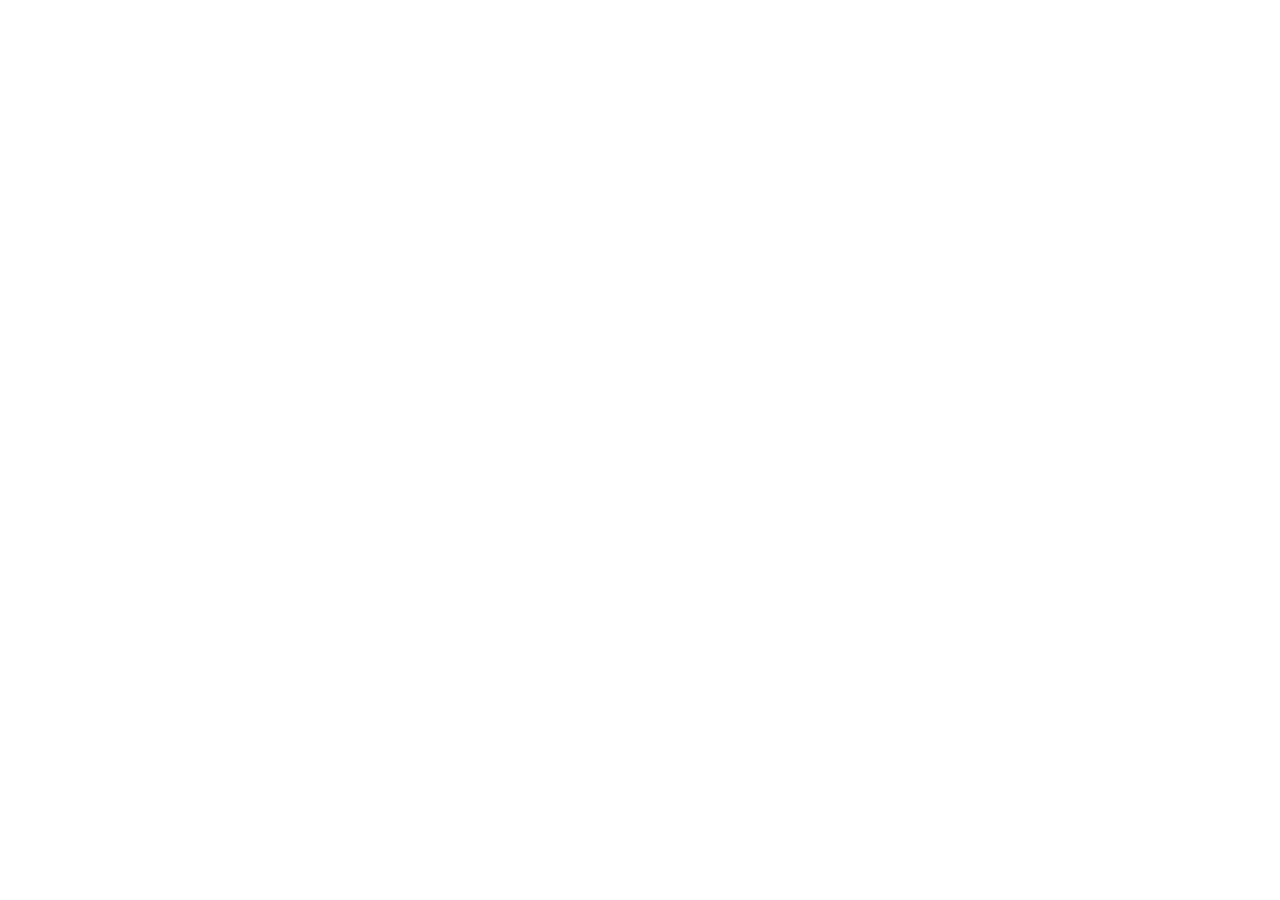
==== commit bef53bc5: "Опубликовать переходы страниц AlmaHike на almahike.com" ====
--- a/index.html
+++ b/index.html
@@ -1,2 +1,17 @@
-<!DOCTYPE html><html lang="ru"><head><meta charSet="utf-8"/><meta name="viewport" content="width=device-width, initial-scale=1"/><link rel="stylesheet" href="/almahike-legal/_next/static/css/index.DrKjJos9.css" data-rsc-css-href="/almahike-legal/_next/static/css/index.DrKjJos9.css" data-precedence="vite-rsc/importer-resources"/><link rel="modulepreload" fetchPriority="low" href="/almahike-legal/_next/static/chunks/index-zAMUQ5Dh.js"/><script src="/almahike-legal/_next/static/chunks/rolldown-runtime-hePW80VL.js" type="module" async=""></script><script src="/almahike-legal/_next/static/chunks/framework-BlZLPK95.js" type="module" async=""></script><script src="/almahike-legal/_next/static/chunks/vinext-CiClUDGY.js" type="module" async=""></script><link rel="modulepreload" href="/almahike-legal/_next/static/chunks/layout-segment-context-CE2UU2I1.js" crossorigin="" fetchPriority="low"/><link rel="modulepreload" href="/almahike-legal/_next/static/chunks/legal-navigation-tool-pUT7H8WJ.js" crossorigin="" fetchPriority="low"/><link rel="modulepreload" href="/almahike-legal/_next/static/chunks/link-BghCSaDa.js" crossorigin="" fetchPriority="low"/><link rel="modulepreload" href="/almahike-legal/_next/static/chunks/query-DugiHe4Q.js" crossorigin="" fetchPriority="low"/><link rel="modulepreload" href="/almahike-legal/_next/static/chunks/image-JSPtzWB1.js" crossorigin="" fetchPriority="low"/><link rel="modulepreload" href="/almahike-legal/_next/static/chunks/Icon-C77J9Yxf.js" crossorigin="" fetchPriority="low"/><title>Маршруты Алматы под рукой — AlmaHike</title><meta name="description" content="Офлайн-карта Алматы, 61 маршрут, поиск, навигация и 3D-рельеф. AlmaHike доступен во внутренней бета-версии."/><meta property="og:title" content="AlmaHike — Алматы ближе"/><meta property="og:description" content="Маршруты с вами даже без сети. Знакомьтесь с AlmaHike."/><meta property="og:type" content="website"/><meta name="twitter:card" content="summary"/><meta name="twitter:title" content="AlmaHike — Алматы ближе"/><meta name="twitter:description" content="Маршруты с вами даже без сети. Знакомьтесь с AlmaHike."/><link rel="icon" href="/almahike-legal/favicon.png"/><script>Object.assign(((self[Symbol.for("vinext.navigationRuntime")]??={bootstrap:{routeManifest:null},functions:{}}).bootstrap.rsc??={rsc:[]}),{params:{},nav:{"pathname":"/","searchParams":[]},searchParamsFromBrowser:true})</script><link rel="modulepreload" href="/almahike-legal/_next/static/chunks/index-zAMUQ5Dh.js" />
-</head><body><div class="site-shell site-shell--product"><header class="site-header"><a href="/almahike-legal/" class="brand" aria-label="AlmaHike — главная"><span class="brand-mark" aria-hidden="true"><img src="/almahike-legal/almahike-mark.png" alt="" width="128" height="128" loading="lazy" decoding="async" data-nimg="1"/></span><span>AlmaHike</span></a><nav class="site-nav" aria-label="Основная навигация"><a href="#features">Возможности</a><a href="#screens">Экраны</a><a href="#questions">Вопросы</a><a href="#documents">Документы</a><a href="/almahike-legal/support/">Поддержка</a></nav></header><main class="landing-main"><section class="landing-hero" aria-labelledby="hero-title"><div class="landing-hero__copy"><p class="landing-kicker"><span class="landing-kicker__dot" aria-hidden="true"></span>AlmaHike · внутренняя бета 0.3.0</p><h1 id="hero-title">Алматы ближе.<br/><span>Маршруты с вами</span><br/>даже без сети.</h1><p class="landing-hero__lead">Выбирайте прогулку, изучайте рельеф и держите маршрут под рукой — от первой идеи до дороги домой.</p><div class="landing-actions"><a class="landing-button landing-button--primary" href="#features">Узнать о возможностях <svg xmlns="http://www.w3.org/2000/svg" width="18" height="18" viewBox="0 0 24 24" fill="none" stroke="currentColor" stroke-width="2" stroke-linecap="round" stroke-linejoin="round" class="lucide lucide-arrow-down" aria-hidden="true"><path d="M12 5v14"></path><path d="m19 12-7 7-7-7"></path></svg></a><a href="/almahike-legal/support/" class="landing-button landing-button--secondary">Связаться с нами <svg xmlns="http://www.w3.org/2000/svg" width="18" height="18" viewBox="0 0 24 24" fill="none" stroke="currentColor" stroke-width="2" stroke-linecap="round" stroke-linejoin="round" class="lucide lucide-arrow-up-right" aria-hidden="true"><path d="M7 7h10v10"></path><path d="M7 17 17 7"></path></svg></a></div><p class="landing-hero__availability">Публичная загрузка пока недоступна. Приложение проходит внутреннее тестирование.</p></div><figure class="landing-hero__visual"><div class="landing-hero__halo" aria-hidden="true"></div><img src="/almahike-legal/screenshots/home-map.webp" alt="Главный экран AlmaHike с картой Алматы и пешеходными маршрутами." width="750" height="1631" loading="lazy" fetchPriority="high" decoding="async" data-nimg="1"/><figcaption>Главная карта · снимок из симулятора iOS 27</figcaption></figure></section><section class="landing-section landing-features" id="features" aria-labelledby="features-title"><div class="landing-section__heading"><p class="landing-overline">Знакомьтесь с AlmaHike</p><h2 id="features-title">Горы начинаются с хорошего плана.</h2><p>Важное для прогулки собрано в одном приложении и остаётся под рукой там, где связь подводит.</p></div><div class="landing-feature-grid"><article class="landing-feature"><span class="landing-feature__number">01</span><span class="landing-feature__icon"><svg xmlns="http://www.w3.org/2000/svg" width="25" height="25" viewBox="0 0 24 24" fill="none" stroke="currentColor" stroke-width="1.7" stroke-linecap="round" stroke-linejoin="round" class="lucide lucide-map" aria-hidden="true"><path d="M14.106 5.553a2 2 0 0 0 1.788 0l3.659-1.83A1 1 0 0 1 21 4.619v12.764a1 1 0 0 1-.553.894l-4.553 2.277a2 2 0 0 1-1.788 0l-4.212-2.106a2 2 0 0 0-1.788 0l-3.659 1.83A1 1 0 0 1 3 19.381V6.618a1 1 0 0 1 .553-.894l4.553-2.277a2 2 0 0 1 1.788 0z"></path><path d="M15 5.764v15"></path><path d="M9 3.236v15"></path></svg></span><h3>Карта остаётся с вами</h3><p>Карта Алматы и 61 встроенный маршрут доступны на устройстве, даже когда пропадает связь.</p></article><article class="landing-feature"><span class="landing-feature__number">02</span><span class="landing-feature__icon"><svg xmlns="http://www.w3.org/2000/svg" width="25" height="25" viewBox="0 0 24 24" fill="none" stroke="currentColor" stroke-width="1.7" stroke-linecap="round" stroke-linejoin="round" class="lucide lucide-route" aria-hidden="true"><circle cx="6" cy="19" r="3"></circle><path d="M9 19h8.5a3.5 3.5 0 0 0 0-7h-11a3.5 3.5 0 0 1 0-7H15"></path><circle cx="18" cy="5" r="3"></circle></svg></span><h3>Найдите свой маршрут</h3><p>Ищите и выбирайте маршрут по условиям прогулки. В деталях видны расстояние, набор высоты и линия пути.</p></article><article class="landing-feature"><span class="landing-feature__number">03</span><span class="landing-feature__icon"><svg xmlns="http://www.w3.org/2000/svg" width="25" height="25" viewBox="0 0 24 24" fill="none" stroke="currentColor" stroke-width="1.7" stroke-linecap="round" stroke-linejoin="round" class="lucide lucide-compass" aria-hidden="true"><circle cx="12" cy="12" r="10"></circle><path d="m16.24 7.76-1.804 5.411a2 2 0 0 1-1.265 1.265L7.76 16.24l1.804-5.411a2 2 0 0 1 1.265-1.265z"></path></svg></span><h3>Подготовьтесь к походу</h3><p>Посмотрите путь заранее и следите за ним на карте во время прогулки. Прогноз погоды требует сети.</p></article><article class="landing-feature"><span class="landing-feature__number">04</span><span class="landing-feature__icon"><svg xmlns="http://www.w3.org/2000/svg" width="25" height="25" viewBox="0 0 24 24" fill="none" stroke="currentColor" stroke-width="1.7" stroke-linecap="round" stroke-linejoin="round" class="lucide lucide-mountain" aria-hidden="true"><path d="m8 3 4 8 5-5 5 15H2L8 3z"></path></svg></span><h3>Рассмотрите рельеф</h3><p>Откройте 3D-просмотр, чтобы лучше представить подъёмы и расположение маршрута в горах.</p></article></div></section><section class="landing-section landing-screens" id="screens" aria-labelledby="screens-title"><div class="landing-section__heading"><p class="landing-overline">Внутри приложения</p><h2 id="screens-title">Посмотрите, как это работает.</h2><p>Реальные экраны сборки 0.3.0 (16), снятые на iPhone 18 Pro с iOS 27.</p></div><div class="landing-screen-grid"><figure class="landing-screen"><div class="landing-screen__image"><img src="/almahike-legal/screenshots/catalog.webp" alt="Экран AlmaHike с каталогом пешеходных маршрутов Алматы и поиском." width="750" height="1631" loading="lazy" decoding="async" data-nimg="1"/></div><figcaption><strong>Каталог и поиск</strong><span>Маршруты рядом и быстрый выбор направления.</span><small>Снимок из симулятора iOS 27</small></figcaption></figure><figure class="landing-screen"><div class="landing-screen__image"><img src="/almahike-legal/screenshots/route-details.webp" alt="Экран подробностей маршрута в AlmaHike с фотографией и характеристиками." width="750" height="1631" loading="lazy" decoding="async" data-nimg="1"/></div><figcaption><strong>Детали маршрута</strong><span>Путь, расстояние и набор высоты перед стартом.</span><small>Снимок из симулятора iOS 27</small></figcaption></figure><figure class="landing-screen"><div class="landing-screen__image"><img src="/almahike-legal/screenshots/navigation.webp" alt="Экран активной навигации AlmaHike с картой, временем, пройденным расстоянием и кнопкой паузы." width="750" height="1631" loading="lazy" decoding="async" data-nimg="1"/></div><figcaption><strong>Навигация</strong><span>Карта и показатели похода во время движения.</span><small>Снимок из симулятора iOS 27</small></figcaption></figure><figure class="landing-screen"><div class="landing-screen__image"><img src="/almahike-legal/screenshots/terrain-3d.webp" alt="Трёхмерный просмотр горного маршрута в AlmaHike." width="750" height="1631" loading="lazy" decoding="async" data-nimg="1"/></div><figcaption><strong>3D-просмотр</strong><span>Рельеф помогает оценить будущую прогулку.</span><small>Снимок из симулятора iOS 27</small></figcaption></figure></div></section><section class="landing-section landing-faq" id="questions" aria-labelledby="questions-title"><div class="landing-section__heading"><p class="landing-overline">Коротко о главном</p><h2 id="questions-title">Перед прогулкой.</h2></div><div class="landing-faq__items"><details><summary>Что работает без интернета?</summary><p>Встроенная карта, каталог, сведения о маршрутах и 3D-просмотр доступны офлайн. Для актуальной погоды требуется подключение к сети.</p></details><details><summary>Нужен ли аккаунт?</summary><p>Нет. Карту и маршруты можно изучать в гостевом режиме, без обязательной регистрации.</p></details><details><summary>Где скачать AlmaHike?</summary><p>Приложение пока проходит внутреннее бета-тестирование. Публичная загрузка ещё недоступна; новости о доступности появятся здесь.</p></details></div></section><section class="landing-section landing-documents" id="documents" aria-labelledby="documents-title"><div class="landing-section__heading"><p class="landing-overline">Информация и помощь</p><h2 id="documents-title">Всё важное — открыто.</h2></div><div class="landing-doc-grid"><a href="/almahike-legal/privacy/" class="landing-doc"><span class="landing-doc__top"><svg xmlns="http://www.w3.org/2000/svg" width="23" height="23" viewBox="0 0 24 24" fill="none" stroke="currentColor" stroke-width="1.7" stroke-linecap="round" stroke-linejoin="round" class="lucide lucide-shield-check" aria-hidden="true"><path d="M20 13c0 5-3.5 7.5-7.66 8.95a1 1 0 0 1-.67-.01C7.5 20.5 4 18 4 13V6a1 1 0 0 1 1-1c2 0 4.5-1.2 6.24-2.72a1.17 1.17 0 0 1 1.52 0C14.51 3.81 17 5 19 5a1 1 0 0 1 1 1z"></path><path d="m9 12 2 2 4-4"></path></svg><svg xmlns="http://www.w3.org/2000/svg" width="20" height="20" viewBox="0 0 24 24" fill="none" stroke="currentColor" stroke-width="2" stroke-linecap="round" stroke-linejoin="round" class="lucide lucide-arrow-up-right" aria-hidden="true"><path d="M7 7h10v10"></path><path d="M7 17 17 7"></path></svg></span><span class="landing-doc__eyebrow">Privacy</span><strong>Конфиденциальность</strong><span>Какие данные использует приложение и внешние сервисы.</span></a><a href="/almahike-legal/terms/" class="landing-doc"><span class="landing-doc__top"><svg xmlns="http://www.w3.org/2000/svg" width="23" height="23" viewBox="0 0 24 24" fill="none" stroke="currentColor" stroke-width="1.7" stroke-linecap="round" stroke-linejoin="round" class="lucide lucide-file-check-corner" aria-hidden="true"><path d="M10.5 22H6a2 2 0 0 1-2-2V4a2 2 0 0 1 2-2h8a2.4 2.4 0 0 1 1.706.706l3.588 3.588A2.4 2.4 0 0 1 20 8v6"></path><path d="M14 2v5a1 1 0 0 0 1 1h5"></path><path d="m14 20 2 2 4-4"></path></svg><svg xmlns="http://www.w3.org/2000/svg" width="20" height="20" viewBox="0 0 24 24" fill="none" stroke="currentColor" stroke-width="2" stroke-linecap="round" stroke-linejoin="round" class="lucide lucide-arrow-up-right" aria-hidden="true"><path d="M7 7h10v10"></path><path d="M7 17 17 7"></path></svg></span><span class="landing-doc__eyebrow">Terms</span><strong>Условия использования</strong><span>Лицензионное соглашение и сведения об AlmaHike.</span></a><a href="/almahike-legal/support/" class="landing-doc"><span class="landing-doc__top"><svg xmlns="http://www.w3.org/2000/svg" width="23" height="23" viewBox="0 0 24 24" fill="none" stroke="currentColor" stroke-width="1.7" stroke-linecap="round" stroke-linejoin="round" class="lucide lucide-life-buoy" aria-hidden="true"><circle cx="12" cy="12" r="10"></circle><path d="m4.93 4.93 4.24 4.24"></path><path d="m14.83 9.17 4.24-4.24"></path><path d="m14.83 14.83 4.24 4.24"></path><path d="m9.17 14.83-4.24 4.24"></path><circle cx="12" cy="12" r="4"></circle></svg><svg xmlns="http://www.w3.org/2000/svg" width="20" height="20" viewBox="0 0 24 24" fill="none" stroke="currentColor" stroke-width="2" stroke-linecap="round" stroke-linejoin="round" class="lucide lucide-arrow-up-right" aria-hidden="true"><path d="M7 7h10v10"></path><path d="M7 17 17 7"></path></svg></span><span class="landing-doc__eyebrow">Support</span><strong>Поддержка</strong><span>Связь с владельцем и помощь по приложению.</span></a></div></section></main><footer class="site-footer"><p>AlmaHike · информация о приложении</p><p>© 2026 Vasilii Maslov · Контакт: stubbsn8@gmail.com</p></footer></div><script type="module" src="/almahike-legal/_next/static/chunks/index-zAMUQ5Dh.js" id="_R_" async=""></script><script>((self[Symbol.for("vinext.navigationRuntime")]??={bootstrap:{routeManifest:null},functions:{}}).bootstrap.rsc??={rsc:[]}).rsc.push("0:{\"page:/\":\"$L1\",\"layout:/\":\"$L2\",\"route:/\":\"$L3\",\"__route\":\"route:/\",\"__interceptionContext\":null,\"__layoutIds\":[\"layout:/\"],\"__rootLayout\":\"/\",\"__bfcacheSegmentIdentities\":{\"layout:/\":\"[\\\"layout\\\",\\\"layout:/\\\",\\\"root-boundary:/\\\",\\\"\\\"]\",\"page:/\":\"[\\\"page\\\",\\\"page:/\\\",\\\"root-boundary:/\\\",\\\"\\\"]\"},\"__srcPage\":[\"page\"],\"__layoutFlags\":{\"layout:/\":\"s\"},\"__artifactCompatibility\":{\"schemaVersion\":1,\"graphVersion\":\"app-route-graph:1177fd80f83fa7b0\",\"deploymentVersion\":\"e8603590-4086-41e6-b5ed-92cd61fc3dc6\",\"appElementsSchemaVersion\":1,\"rscPayloadSchemaVersion\":1,\"rootBoundaryId\":\"/\",\"renderEpoch\":null}}\n")</script><script>((self[Symbol.for("vinext.navigationRuntime")]??={bootstrap:{routeManifest:null},functions:{}}).bootstrap.rsc??={rsc:[]}).rsc.push("4:\"LegalNavigationTool\"\n")</script><script>((self[Symbol.for("vinext.navigationRuntime")]??={bootstrap:{routeManifest:null},functions:{}}).bootstrap.rsc??={rsc:[]}).rsc.push("5:I[\"47c8639bb314\",[],\"$4\",1]\n")</script><script>((self[Symbol.for("vinext.navigationRuntime")]??={bootstrap:{routeManifest:null},functions:{}}).bootstrap.rsc??={rsc:[]}).rsc.push("6:I[\"8c0f216c4604\",[],\"Children\",1]\n")</script><script>((self[Symbol.for("vinext.navigationRuntime")]??={bootstrap:{routeManifest:null},functions:{}}).bootstrap.rsc??={rsc:[]}).rsc.push("7:\"GlobalErrorBoundary\"\n")</script><script>((self[Symbol.for("vinext.navigationRuntime")]??={bootstrap:{routeManifest:null},functions:{}}).bootstrap.rsc??={rsc:[]}).rsc.push("8:I[\"593f344dc510\",[],\"$7\",1]\n")</script><script>((self[Symbol.for("vinext.navigationRuntime")]??={bootstrap:{routeManifest:null},functions:{}}).bootstrap.rsc??={rsc:[]}).rsc.push("9:I[\"0b874ad30386\",[],\"default\",1]\n")</script><script>((self[Symbol.for("vinext.navigationRuntime")]??={bootstrap:{routeManifest:null},functions:{}}).bootstrap.rsc??={rsc:[]}).rsc.push("a:I[\"593f344dc510\",[],\"ErrorBoundary\",1]\n")</script><script>((self[Symbol.for("vinext.navigationRuntime")]??={bootstrap:{routeManifest:null},functions:{}}).bootstrap.rsc??={rsc:[]}).rsc.push("b:\"LayoutSegmentProvider\"\n")</script><script>((self[Symbol.for("vinext.navigationRuntime")]??={bootstrap:{routeManifest:null},functions:{}}).bootstrap.rsc??={rsc:[]}).rsc.push("c:I[\"15c18cfaeeff\",[],\"$b\",1]\n")</script><script>((self[Symbol.for("vinext.navigationRuntime")]??={bootstrap:{routeManifest:null},functions:{}}).bootstrap.rsc??={rsc:[]}).rsc.push("d:I[\"8c0f216c4604\",[],\"Slot\",1]\n")</script><script>((self[Symbol.for("vinext.navigationRuntime")]??={bootstrap:{routeManifest:null},functions:{}}).bootstrap.rsc??={rsc:[]}).rsc.push("e:\"NotFoundBoundary\"\n")</script><script>((self[Symbol.for("vinext.navigationRuntime")]??={bootstrap:{routeManifest:null},functions:{}}).bootstrap.rsc??={rsc:[]}).rsc.push("f:I[\"593f344dc510\",[],\"$e\",1]\n")</script><script>((self[Symbol.for("vinext.navigationRuntime")]??={bootstrap:{routeManifest:null},functions:{}}).bootstrap.rsc??={rsc:[]}).rsc.push("10:\"AppRouterScrollTarget\"\n")</script><script>((self[Symbol.for("vinext.navigationRuntime")]??={bootstrap:{routeManifest:null},functions:{}}).bootstrap.rsc??={rsc:[]}).rsc.push("11:I[\"9276801271d6\",[],\"$10\",1]\n")</script><script>((self[Symbol.for("vinext.navigationRuntime")]??={bootstrap:{routeManifest:null},functions:{}}).bootstrap.rsc??={rsc:[]}).rsc.push("12:\"RedirectBoundary\"\n")</script><script>((self[Symbol.for("vinext.navigationRuntime")]??={bootstrap:{routeManifest:null},functions:{}}).bootstrap.rsc??={rsc:[]}).rsc.push("13:I[\"593f344dc510\",[],\"$12\",1]\n")</script><script>((self[Symbol.for("vinext.navigationRuntime")]??={bootstrap:{routeManifest:null},functions:{}}).bootstrap.rsc??={rsc:[]}).rsc.push(":HL[\"/almahike-legal/_next/static/css/index.DrKjJos9.css\",\"style\"]\n")</script><script>((self[Symbol.for("vinext.navigationRuntime")]??={bootstrap:{routeManifest:null},functions:{}}).bootstrap.rsc??={rsc:[]}).rsc.push("2:[[[\"$\",\"link\",\"css:/almahike-legal/_next/static/css/index.DrKjJos9.css\",{\"rel\":\"stylesheet\",\"precedence\":\"vite-rsc/importer-resources\",\"href\":\"/almahike-legal/_next/static/css/index.DrKjJos9.css\",\"data-rsc-css-href\":\"/almahike-legal/_next/static/css/index.DrKjJos9.css\"}],\"$undefined\"],[\"$\",\"html\",null,{\"lang\":\"ru\",\"children\":[\"$\",\"body\",null,{\"children\":[[\"$\",\"$L5\",null,{}],[\"$\",\"$L6\",null,{}]]}]}]]\n")</script><script>((self[Symbol.for("vinext.navigationRuntime")]??={bootstrap:{routeManifest:null},functions:{}}).bootstrap.rsc??={rsc:[]}).rsc.push("3:[[[\"$\",\"meta\",null,{\"charSet\":\"utf-8\"}],[[\"$\",\"title\",\"0\",{\"children\":\"Маршруты Алматы под рукой — AlmaHike\"}],[\"$\",\"meta\",\"1\",{\"name\":\"description\",\"content\":\"Офлайн-карта Алматы, 61 маршрут, поиск, навигация и 3D-рельеф. AlmaHike доступен во внутренней бета-версии.\"}],[\"$\",\"meta\",\"2\",{\"property\":\"og:title\",\"content\":\"AlmaHike — Алматы ближе\"}],[\"$\",\"meta\",\"3\",{\"property\":\"og:description\",\"content\":\"Маршруты с вами даже без сети. Знакомьтесь с AlmaHike.\"}],[\"$\",\"meta\",\"4\",{\"property\":\"og:type\",\"content\":\"website\"}],[\"$\",\"meta\",\"5\",{\"name\":\"twitter:card\",\"content\":\"summary\"}],[\"$\",\"meta\",\"6\",{\"name\":\"twitter:title\",\"content\":\"AlmaHike — Алматы ближе\"}],[\"$\",\"meta\",\"7\",{\"name\":\"twitter:description\",\"content\":\"Маршруты с вами даже без сети. Знакомьтесь с AlmaHike.\"}],[\"$\",\"link\",\"8\",{\"data-vinext-streamed-icon\":\"$undefined\",\"rel\":\"icon\",\"href\":\"/almahike-legal/favicon.png\",\"type\":\"$undefined\",\"sizes\":\"$undefined\",\"color\":\"$undefined\",\"media\":\"$undefined\",\"fetchPriority\":\"$undefined\"}]],[[\"$\",\"meta\",\"0\",{\"name\":\"viewport\",\"content\":\"width=device-width, initial-scale=1\"}]]],[\"$\",\"$L8\",null,{\"fallback\":\"$9\",\"children\":[\"$\",\"$La\",null,{\"fallback\":\"$9\",\"children\":[\"$\",\"$Lc\",null,{\"providerId\":\"layout:/\",\"segmentMap\":{\"children\":[]},\"children\":[\"$\",\"$Ld\",null,{\"id\":\"layout:/\",\"parallelSlots\":\"$undefined\",\"children\":[\"$\",\"$Lf\",null,{\"resetKey\":\"\",\"fallback\":[[\"$\",\"title\",null,{\"children\":\"404: This page could not be found.\"}],[\"$\",\"div\",null,{\"style\":{\"fontFamily\":\"system-ui,\\\"Segoe UI\\\",Roboto,Helvetica,Arial,sans-serif,\\\"Apple Color Emoji\\\",\\\"Segoe UI Emoji\\\"\",\"height\":\"100vh\",\"textAlign\":\"center\",\"display\":\"flex\",\"flexDirection\":\"column\",\"alignItems\":\"center\",\"justifyContent\":\"center\"},\"children\":[\"$\",\"div\",null,{\"children\":[[\"$\",\"style\",null,{\"dangerouslySetInnerHTML\":{\"__html\":\"body{color:#000;background:#fff;margin:0}.next-error-h1{border-right:1px solid rgba(0,0,0,.3)}@media (prefers-color-scheme:dark){body{color:#fff;background:#000}.next-error-h1{border-right:1px solid rgba(255,255,255,.3)}}\"}}],[\"$\",\"h1\",null,{\"className\":\"next-error-h1\",\"style\":{\"display\":\"inline-block\",\"margin\":\"0 20px 0 0\",\"padding\":\"0 23px 0 0\",\"fontSize\":24,\"fontWeight\":500,\"verticalAlign\":\"top\",\"lineHeight\":\"49px\"},\"children\":404}],[\"$\",\"div\",null,{\"style\":{\"display\":\"inline-block\"},\"children\":[\"$\",\"h2\",null,{\"style\":{\"fontSize\":14,\"fontWeight\":400,\"lineHeight\":\"49px\",\"margin\":0},\"children\":\"This page could not be found.\"}]}]]}]}]],\"children\":[\"$\",\"$L11\",null,{\"children\":[\"$\",\"$L13\",null,{\"children\":[[\"$\",\"$Lc\",null,{\"providerId\":\"page:/\",\"segmentMap\":{\"children\":[\"__PAGE__\"]},\"children\":[\"$\",\"$Ld\",null,{\"id\":\"page:/\"}]}],null]}]}]}]}]}]}]}],null,null]\n")</script><script>((self[Symbol.for("vinext.navigationRuntime")]??={bootstrap:{routeManifest:null},functions:{}}).bootstrap.rsc??={rsc:[]}).rsc.push("14:I[\"c2747888630f\",[],\"default\",1]\n")</script><script>((self[Symbol.for("vinext.navigationRuntime")]??={bootstrap:{routeManifest:null},functions:{}}).bootstrap.rsc??={rsc:[]}).rsc.push("15:I[\"9fb86276be8f\",[],\"default\",1]\n")</script><script>((self[Symbol.for("vinext.navigationRuntime")]??={bootstrap:{routeManifest:null},functions:{}}).bootstrap.rsc??={rsc:[]}).rsc.push("16:I[\"339f946bc456\",[],\"default\",1]\n")</script><script>((self[Symbol.for("vinext.navigationRuntime")]??={bootstrap:{routeManifest:null},functions:{}}).bootstrap.rsc??={rsc:[]}).rsc.push("1:[\"$\",\"div\",null,{\"className\":\"site-shell site-shell--product\",\"children\":[[\"$\",\"header\",null,{\"className\":\"site-header\",\"children\":[[\"$\",\"$L14\",null,{\"className\":\"brand\",\"href\":\"/\",\"aria-label\":\"AlmaHike — главная\",\"children\":[[\"$\",\"span\",null,{\"className\":\"brand-mark\",\"aria-hidden\":\"true\",\"children\":[\"$\",\"$L15\",null,{\"src\":\"/almahike-legal/almahike-mark.png\",\"alt\":\"\",\"width\":128,\"height\":128,\"unoptimized\":true}]}],[\"$\",\"span\",null,{\"children\":\"AlmaHike\"}]]}],[\"$\",\"nav\",null,{\"className\":\"site-nav\",\"aria-label\":\"Основная навигация\",\"children\":[[\"$\",\"a\",\"#features\",{\"href\":\"#features\",\"children\":\"Возможности\"}],[\"$\",\"a\",\"#screens\",{\"href\":\"#screens\",\"children\":\"Экраны\"}],[\"$\",\"a\",\"#questions\",{\"href\":\"#questions\",\"children\":\"Вопросы\"}],[\"$\",\"a\",\"#documents\",{\"href\":\"#documents\",\"children\":\"Документы\"}],[\"$\",\"$L14\",\"/support/\",{\"href\":\"/support/\",\"children\":\"Поддержка\"}]]}]]}],[\"$\",\"main\",null,{\"className\":\"landing-main\",\"children\":[[\"$\",\"section\",null,{\"className\":\"landing-hero\",\"aria-labelledby\":\"hero-title\",\"children\":[[\"$\",\"div\",null,{\"className\":\"landing-hero__copy\",\"children\":[[\"$\",\"p\",null,{\"className\":\"landing-kicker\",\"children\":[[\"$\",\"span\",null,{\"className\":\"landing-kicker__dot\",\"aria-hidden\":\"true\"}],\"AlmaHike · внутренняя бета 0.3.0\"]}],[\"$\",\"h1\",null,{\"id\":\"hero-title\",\"children\":[\"Алматы ближе.\",[\"$\",\"br\",null,{}],[\"$\",\"span\",null,{\"children\":\"Маршруты с вами\"}],[\"$\",\"br\",null,{}],\"даже без сети.\"]}],[\"$\",\"p\",null,{\"className\":\"landing-hero__lead\",\"children\":\"Выбирайте прогулку, изучайте рельеф и держите маршрут под рукой — от первой идеи до дороги домой.\"}],[\"$\",\"div\",null,{\"className\":\"landing-actions\",\"children\":[[\"$\",\"a\",null,{\"className\":\"landing-button landing-button--primary\",\"href\":\"#features\",\"children\":[\"Узнать о возможностях \",[\"$\",\"$L16\",null,{\"ref\":\"$undefined\",\"iconNode\":[[\"path\",{\"d\":\"M12 5v14\",\"key\":\"s699le\"}],[\"path\",{\"d\":\"m19 12-7 7-7-7\",\"key\":\"1idqje\"}]],\"className\":\"lucide-arrow-down\",\"aria-hidden\":\"true\",\"size\":18}]]}],[\"$\",\"$L14\",null,{\"className\":\"landing-button landing-button--secondary\",\"href\":\"/support/\",\"children\":[\"Связаться с нами \",[\"$\",\"$L16\",null,{\"ref\":\"$undefined\",\"iconNode\":[[\"path\",{\"d\":\"M7 7h10v10\",\"key\":\"1tivn9\"}],[\"path\",{\"d\":\"M7 17 17 7\",\"key\":\"1vkiza\"}]],\"className\":\"lucide-arrow-up-right\",\"aria-hidden\":\"true\",\"size\":18}]]}]]}],[\"$\",\"p\",null,{\"className\":\"landing-hero__availability\",\"children\":\"Публичная загрузка пока недоступна. Приложение проходит внутреннее тестирование.\"}]]}],[\"$\",\"figure\",null,{\"className\":\"landing-hero__visual\",\"children\":[[\"$\",\"div\",null,{\"className\":\"landing-hero__halo\",\"aria-hidden\":\"true\"}],[\"$\",\"$L15\",null,{\"src\":\"/almahike-legal/screenshots/home-map.webp\",\"alt\":\"Главный экран AlmaHike с картой Алматы и пешеходными маршрутами.\",\"width\":750,\"height\":1631,\"fetchPriority\":\"high\",\"unoptimized\":true}],[\"$\",\"figcaption\",null,{\"children\":\"Главная карта · снимок из симулятора iOS 27\"}]]}]]}],[\"$\",\"section\",null,{\"className\":\"landing-section landing-features\",\"id\":\"features\",\"aria-labelledby\":\"features-title\",\"children\":[[\"$\",\"div\",null,{\"className\":\"landing-section__heading\",\"children\":[[\"$\",\"p\",null,{\"className\":\"landing-overline\",\"children\":\"Знакомьтесь с AlmaHike\"}],[\"$\",\"h2\",null,{\"id\":\"features-title\",\"children\":\"Горы начинаются с хорошего плана.\"}],[\"$\",\"p\",null,{\"children\":\"Важное для прогулки собрано в одном приложении и остаётся под рукой там, где связь подводит.\"}]]}],[\"$\",\"div\",null,{\"className\":\"landing-feature-grid\",\"children\":[[\"$\",\"article\",\"01\",{\"className\":\"landing-feature\",\"children\":[[\"$\",\"span\",null,{\"className\":\"landing-feature__number\",\"children\":\"01\"}],[\"$\",\"span\",null,{\"className\":\"landing-feature__icon\",\"children\":[\"$\",\"$L16\",null,{\"ref\":\"$undefined\",\"iconNode\":[[\"path\",{\"d\":\"M14.106 5.553a2 2 0 0 0 1.788 0l3.659-1.83A1 1 0 0 1 21 4.619v12.764a1 1 0 0 1-.553.894l-4.553 2.277a2 2 0 0 1-1.788 0l-4.212-2.106a2 2 0 0 0-1.788 0l-3.659 1.83A1 1 0 0 1 3 19.381V6.618a1 1 0 0 1 .553-.894l4.553-2.277a2 2 0 0 1 1.788 0z\",\"key\":\"169xi5\"}],[\"path\",{\"d\":\"M15 5.764v15\",\"key\":\"1pn4in\"}],[\"path\",{\"d\":\"M9 3.236v15\",\"key\":\"1uimfh\"}]],\"className\":\"lucide-map\",\"aria-hidden\":\"true\",\"size\":25,\"strokeWidth\":1.7}]}],[\"$\",\"h3\",null,{\"children\":\"Карта остаётся с вами\"}],[\"$\",\"p\",null,{\"children\":\"Карта Алматы и 61 встроенный маршрут доступны на устройстве, даже когда пропадает связь.\"}]]}],[\"$\",\"article\",\"02\",{\"className\":\"landing-feature\",\"children\":[[\"$\",\"span\",null,{\"className\":\"landing-feature__number\",\"children\":\"02\"}],[\"$\",\"span\",null,{\"className\":\"landing-feature__icon\",\"children\":\"$L17\"}],\"$L18\",\"$L19\"]}],\"$L1a\",\"$L1b\"]}]]}],\"$L1c\",\"$L1d\",\"$L1e\"]}],\"$L1f\"]}]\n")</script><script>((self[Symbol.for("vinext.navigationRuntime")]??={bootstrap:{routeManifest:null},functions:{}}).bootstrap.rsc??={rsc:[]}).rsc.push("17:[\"$\",\"$L16\",null,{\"ref\":\"$undefined\",\"iconNode\":[[\"circle\",{\"cx\":\"6\",\"cy\":\"19\",\"r\":\"3\",\"key\":\"1kj8tv\"}],[\"path\",{\"d\":\"M9 19h8.5a3.5 3.5 0 0 0 0-7h-11a3.5 3.5 0 0 1 0-7H15\",\"key\":\"1d8sl\"}],[\"circle\",{\"cx\":\"18\",\"cy\":\"5\",\"r\":\"3\",\"key\":\"gq8acd\"}]],\"className\":\"lucide-route\",\"aria-hidden\":\"true\",\"size\":25,\"strokeWidth\":1.7}]\n")</script><script>((self[Symbol.for("vinext.navigationRuntime")]??={bootstrap:{routeManifest:null},functions:{}}).bootstrap.rsc??={rsc:[]}).rsc.push("18:[\"$\",\"h3\",null,{\"children\":\"Найдите свой маршрут\"}]\n")</script><script>((self[Symbol.for("vinext.navigationRuntime")]??={bootstrap:{routeManifest:null},functions:{}}).bootstrap.rsc??={rsc:[]}).rsc.push("19:[\"$\",\"p\",null,{\"children\":\"Ищите и выбирайте маршрут по условиям прогулки. В деталях видны расстояние, набор высоты и линия пути.\"}]\n")</script><script>((self[Symbol.for("vinext.navigationRuntime")]??={bootstrap:{routeManifest:null},functions:{}}).bootstrap.rsc??={rsc:[]}).rsc.push("1a:[\"$\",\"article\",\"03\",{\"className\":\"landing-feature\",\"children\":[[\"$\",\"span\",null,{\"className\":\"landing-feature__number\",\"children\":\"03\"}],[\"$\",\"span\",null,{\"className\":\"landing-feature__icon\",\"children\":[\"$\",\"$L16\",null,{\"ref\":\"$undefined\",\"iconNode\":[[\"circle\",{\"cx\":\"12\",\"cy\":\"12\",\"r\":\"10\",\"key\":\"1mglay\"}],[\"path\",{\"d\":\"m16.24 7.76-1.804 5.411a2 2 0 0 1-1.265 1.265L7.76 16.24l1.804-5.411a2 2 0 0 1 1.265-1.265z\",\"key\":\"9ktpf1\"}]],\"className\":\"lucide-compass\",\"aria-hidden\":\"true\",\"size\":25,\"strokeWidth\":1.7}]}],[\"$\",\"h3\",null,{\"children\":\"Подготовьтесь к походу\"}],[\"$\",\"p\",null,{\"children\":\"Посмотрите путь заранее и следите за ним на карте во время прогулки. Прогноз погоды требует сети.\"}]]}]\n")</script><script>((self[Symbol.for("vinext.navigationRuntime")]??={bootstrap:{routeManifest:null},functions:{}}).bootstrap.rsc??={rsc:[]}).rsc.push("1b:[\"$\",\"article\",\"04\",{\"className\":\"landing-feature\",\"children\":[[\"$\",\"span\",null,{\"className\":\"landing-feature__number\",\"children\":\"04\"}],[\"$\",\"span\",null,{\"className\":\"landing-feature__icon\",\"children\":[\"$\",\"$L16\",null,{\"ref\":\"$undefined\",\"iconNode\":[[\"path\",{\"d\":\"m8 3 4 8 5-5 5 15H2L8 3z\",\"key\":\"otkl63\"}]],\"className\":\"lucide-mountain\",\"aria-hidden\":\"true\",\"size\":25,\"strokeWidth\":1.7}]}],[\"$\",\"h3\",null,{\"children\":\"Рассмотрите рельеф\"}],[\"$\",\"p\",null,{\"children\":\"Откройте 3D-просмотр, чтобы лучше представить подъёмы и расположение маршрута в горах.\"}]]}]\n")</script><script>((self[Symbol.for("vinext.navigationRuntime")]??={bootstrap:{routeManifest:null},functions:{}}).bootstrap.rsc??={rsc:[]}).rsc.push("1c:[\"$\",\"section\",null,{\"className\":\"landing-section landing-screens\",\"id\":\"screens\",\"aria-labelledby\":\"screens-title\",\"children\":[[\"$\",\"div\",null,{\"className\":\"landing-section__heading\",\"children\":[[\"$\",\"p\",null,{\"className\":\"landing-overline\",\"children\":\"Внутри приложения\"}],[\"$\",\"h2\",null,{\"id\":\"screens-title\",\"children\":\"Посмотрите, как это работает.\"}],[\"$\",\"p\",null,{\"children\":\"Реальные экраны сборки 0.3.0 (16), снятые на iPhone 18 Pro с iOS 27.\"}]]}],[\"$\",\"div\",null,{\"className\":\"landing-screen-grid\",\"children\":[[\"$\",\"figure\",\"catalog.webp\",{\"className\":\"landing-screen\",\"children\":[[\"$\",\"div\",null,{\"className\":\"landing-screen__image\",\"children\":[\"$\",\"$L15\",null,{\"src\":\"/almahike-legal/screenshots/catalog.webp\",\"alt\":\"Экран AlmaHike с каталогом пешеходных маршрутов Алматы и поиском.\",\"width\":750,\"height\":1631,\"loading\":\"lazy\",\"unoptimized\":true}]}],[\"$\",\"figcaption\",null,{\"children\":[[\"$\",\"strong\",null,{\"children\":\"Каталог и поиск\"}],[\"$\",\"span\",null,{\"children\":\"Маршруты рядом и быстрый выбор направления.\"}],[\"$\",\"small\",null,{\"children\":\"Снимок из симулятора iOS 27\"}]]}]]}],[\"$\",\"figure\",\"route-details.webp\",{\"className\":\"landing-screen\",\"children\":[[\"$\",\"div\",null,{\"className\":\"landing-screen__image\",\"children\":[\"$\",\"$L15\",null,{\"src\":\"/almahike-legal/screenshots/route-details.webp\",\"alt\":\"Экран подробностей маршрута в AlmaHike с фотографией и характеристиками.\",\"width\":750,\"height\":1631,\"loading\":\"lazy\",\"unoptimized\":true}]}],[\"$\",\"figcaption\",null,{\"children\":[[\"$\",\"strong\",null,{\"children\":\"Детали маршрута\"}],[\"$\",\"span\",null,{\"children\":\"Путь, расстояние и набор высоты перед стартом.\"}],[\"$\",\"small\",null,{\"children\":\"Снимок из симулятора iOS 27\"}]]}]]}],[\"$\",\"figure\",\"navigation.webp\",{\"className\":\"landing-screen\",\"children\":[[\"$\",\"div\",null,{\"className\":\"landing-screen__image\",\"children\":[\"$\",\"$L15\",null,{\"src\":\"/almahike-legal/screenshots/navigation.webp\",\"alt\":\"Экран активной навигации AlmaHike с картой, временем, пройденным расстоянием и кнопкой паузы.\",\"width\":750,\"height\":1631,\"loading\":\"lazy\",\"unoptimized\":true}]}],[\"$\",\"figcaption\",null,{\"children\":[[\"$\",\"strong\",null,{\"children\":\"Навигация\"}],[\"$\",\"span\",null,{\"children\":\"Карта и показатели похода во время движения.\"}],[\"$\",\"small\",null,{\"children\":\"Снимок из симулятора iOS 27\"}]]}]]}],[\"$\",\"figure\",\"terrain-3d.webp\",{\"className\":\"landing-screen\",\"children\":[[\"$\",\"div\",null,{\"className\":\"landing-screen__image\",\"children\":[\"$\",\"$L15\",null,{\"src\":\"/almahike-legal/screenshots/terrain-3d.webp\",\"alt\":\"Трёхмерный просмотр горного маршрута в AlmaHike.\",\"width\":750,\"height\":1631,\"loading\":\"lazy\",\"unoptimized\":true}]}],[\"$\",\"figcaption\",null,{\"children\":[[\"$\",\"strong\",null,{\"children\":\"3D-просмотр\"}],[\"$\",\"span\",null,{\"children\":\"Рельеф помогает оценить будущую прогулку.\"}],[\"$\",\"small\",null,{\"children\":\"Снимок из симулятора iOS 27\"}]]}]]}]]}]]}]\n")</script><script>((self[Symbol.for("vinext.navigationRuntime")]??={bootstrap:{routeManifest:null},functions:{}}).bootstrap.rsc??={rsc:[]}).rsc.push("1d:[\"$\",\"section\",null,{\"className\":\"landing-section landing-faq\",\"id\":\"questions\",\"aria-labelledby\":\"questions-title\",\"children\":[[\"$\",\"div\",null,{\"className\":\"landing-section__heading\",\"children\":[[\"$\",\"p\",null,{\"className\":\"landing-overline\",\"children\":\"Коротко о главном\"}],[\"$\",\"h2\",null,{\"id\":\"questions-title\",\"children\":\"Перед прогулкой.\"}]]}],[\"$\",\"div\",null,{\"className\":\"landing-faq__items\",\"children\":[[\"$\",\"details\",null,{\"children\":[[\"$\",\"summary\",null,{\"children\":\"Что работает без интернета?\"}],[\"$\",\"p\",null,{\"children\":\"Встроенная карта, каталог, сведения о маршрутах и 3D-просмотр доступны офлайн. Для актуальной погоды требуется подключение к сети.\"}]]}],[\"$\",\"details\",null,{\"children\":[[\"$\",\"summary\",null,{\"children\":\"Нужен ли аккаунт?\"}],[\"$\",\"p\",null,{\"children\":\"Нет. Карту и маршруты можно изучать в гостевом режиме, без обязательной регистрации.\"}]]}],[\"$\",\"details\",null,{\"children\":[[\"$\",\"summary\",null,{\"children\":\"Где скачать AlmaHike?\"}],[\"$\",\"p\",null,{\"children\":\"Приложение пока проходит внутреннее бета-тестирование. Публичная загрузка ещё недоступна; новости о доступности появятся здесь.\"}]]}]]}]]}]\n")</script><script>((self[Symbol.for("vinext.navigationRuntime")]??={bootstrap:{routeManifest:null},functions:{}}).bootstrap.rsc??={rsc:[]}).rsc.push("1e:[\"$\",\"section\",null,{\"className\":\"landing-section landing-documents\",\"id\":\"documents\",\"aria-labelledby\":\"documents-title\",\"children\":[[\"$\",\"div\",null,{\"className\":\"landing-section__heading\",\"children\":[[\"$\",\"p\",null,{\"className\":\"landing-overline\",\"children\":\"Информация и помощь\"}],[\"$\",\"h2\",null,{\"id\":\"documents-title\",\"children\":\"Всё важное — открыто.\"}]]}],[\"$\",\"div\",null,{\"className\":\"landing-doc-grid\",\"children\":[[\"$\",\"$L14\",\"/privacy/\",{\"className\":\"landing-doc\",\"href\":\"/privacy/\",\"children\":[[\"$\",\"span\",null,{\"className\":\"landing-doc__top\",\"children\":[[\"$\",\"$L16\",null,{\"ref\":\"$undefined\",\"iconNode\":[[\"path\",{\"d\":\"M20 13c0 5-3.5 7.5-7.66 8.95a1 1 0 0 1-.67-.01C7.5 20.5 4 18 4 13V6a1 1 0 0 1 1-1c2 0 4.5-1.2 6.24-2.72a1.17 1.17 0 0 1 1.52 0C14.51 3.81 17 5 19 5a1 1 0 0 1 1 1z\",\"key\":\"oel41y\"}],[\"path\",{\"d\":\"m9 12 2 2 4-4\",\"key\":\"dzmm74\"}]],\"className\":\"lucide-shield-check\",\"aria-hidden\":\"true\",\"size\":23,\"strokeWidth\":1.7}],[\"$\",\"$L16\",null,{\"ref\":\"$undefined\",\"iconNode\":\"$1:props:children:1:props:children:0:props:children:0:props:children:3:props:children:1:props:children:1:props:iconNode\",\"className\":\"lucide-arrow-up-right\",\"aria-hidden\":\"true\",\"size\":20}]]}],[\"$\",\"span\",null,{\"className\":\"landing-doc__eyebrow\",\"children\":\"Privacy\"}],[\"$\",\"strong\",null,{\"children\":\"Конфиденциальность\"}],[\"$\",\"span\",null,{\"children\":\"Какие данные использует приложение и внешние сервисы.\"}]]}],[\"$\",\"$L14\",\"/terms/\",{\"className\":\"landing-doc\",\"href\":\"/terms/\",\"children\":[[\"$\",\"span\",null,{\"className\":\"landing-doc__top\",\"children\":[[\"$\",\"$L16\",null,{\"ref\":\"$undefined\",\"iconNode\":[[\"path\",{\"d\":\"M10.5 22H6a2 2 0 0 1-2-2V4a2 2 0 0 1 2-2h8a2.4 2.4 0 0 1 1.706.706l3.588 3.588A2.4 2.4 0 0 1 20 8v6\",\"key\":\"g5mvt7\"}],[\"path\",{\"d\":\"M14 2v5a1 1 0 0 0 1 1h5\",\"key\":\"wfsgrz\"}],[\"path\",{\"d\":\"m14 20 2 2 4-4\",\"key\":\"15kota\"}]],\"className\":\"lucide-file-check-corner\",\"aria-hidden\":\"true\",\"size\":23,\"strokeWidth\":1.7}],[\"$\",\"$L16\",null,{\"ref\":\"$undefined\",\"iconNode\":\"$1:props:children:1:props:children:0:props:children:0:props:children:3:props:children:1:props:children:1:props:iconNode\",\"className\":\"lucide-arrow-up-right\",\"aria-hidden\":\"true\",\"size\":20}]]}],[\"$\",\"span\",null,{\"className\":\"landing-doc__eyebrow\",\"children\":\"Terms\"}],[\"$\",\"strong\",null,{\"children\":\"Условия использования\"}],[\"$\",\"span\",null,{\"children\":\"Лицензионное соглашение и сведения об AlmaHike.\"}]]}],[\"$\",\"$L14\",\"/support/\",{\"className\":\"landing-doc\",\"href\":\"/support/\",\"children\":[[\"$\",\"span\",null,{\"className\":\"landing-doc__top\",\"children\":[[\"$\",\"$L16\",null,{\"ref\":\"$undefined\",\"iconNode\":[[\"circle\",{\"cx\":\"12\",\"cy\":\"12\",\"r\":\"10\",\"key\":\"1mglay\"}],[\"path\",{\"d\":\"m4.93 4.93 4.24 4.24\",\"key\":\"1ymg45\"}],[\"path\",{\"d\":\"m14.83 9.17 4.24-4.24\",\"key\":\"1cb5xl\"}],[\"path\",{\"d\":\"m14.83 14.83 4.24 4.24\",\"key\":\"q42g0n\"}],[\"path\",{\"d\":\"m9.17 14.83-4.24 4.24\",\"key\":\"bqpfvv\"}],[\"circle\",{\"cx\":\"12\",\"cy\":\"12\",\"r\":\"4\",\"key\":\"4exip2\"}]],\"className\":\"lucide-life-buoy\",\"aria-hidden\":\"true\",\"size\":23,\"strokeWidth\":1.7}],[\"$\",\"$L16\",null,{\"ref\":\"$undefined\",\"iconNode\":\"$1:props:children:1:props:children:0:props:children:0:props:children:3:props:children:1:props:children:1:props:iconNode\",\"className\":\"lucide-arrow-up-right\",\"aria-hidden\":\"true\",\"size\":20}]]}],[\"$\",\"span\",null,{\"className\":\"landing-doc__eyebrow\",\"children\":\"Support\"}],[\"$\",\"strong\",null,{\"children\":\"Поддержка\"}],[\"$\",\"span\",null,{\"children\":\"Связь с владельцем и помощь по приложению.\"}]]}]]}]]}]\n")</script><script>((self[Symbol.for("vinext.navigationRuntime")]??={bootstrap:{routeManifest:null},functions:{}}).bootstrap.rsc??={rsc:[]}).rsc.push("1f:[\"$\",\"footer\",null,{\"className\":\"site-footer\",\"children\":[[\"$\",\"p\",null,{\"children\":\"AlmaHike · информация о приложении\"}],[\"$\",\"p\",null,{\"children\":\"© 2026 Vasilii Maslov · Контакт: stubbsn8@gmail.com\"}]]}]\n")</script><script>Object.assign(((self[Symbol.for("vinext.navigationRuntime")]??={bootstrap:{routeManifest:null},functions:{}}).bootstrap.rsc??={rsc:[]}),{"initialCacheKind":"static"});((self[Symbol.for("vinext.navigationRuntime")]??={bootstrap:{routeManifest:null},functions:{}}).bootstrap.rsc??={rsc:[]}).done=true</script></body></html>+<!doctype html>
+<html lang="ru">
+<head>
+  <meta charset="utf-8">
+  <meta name="viewport" content="width=device-width, initial-scale=1">
+  <meta name="robots" content="noindex, follow">
+  <meta http-equiv="refresh" content="0; url=https://almahike.com/">
+  <link rel="canonical" href="https://almahike.com/">
+  <title>AlmaHike — страница переехала</title>
+</head>
+<body>
+  <main>
+    <h1>Страница AlmaHike переехала</h1>
+    <p><a href="https://almahike.com/">Открыть страницу AlmaHike: Главная</a></p>
+  </main>
+</body>
+</html>
